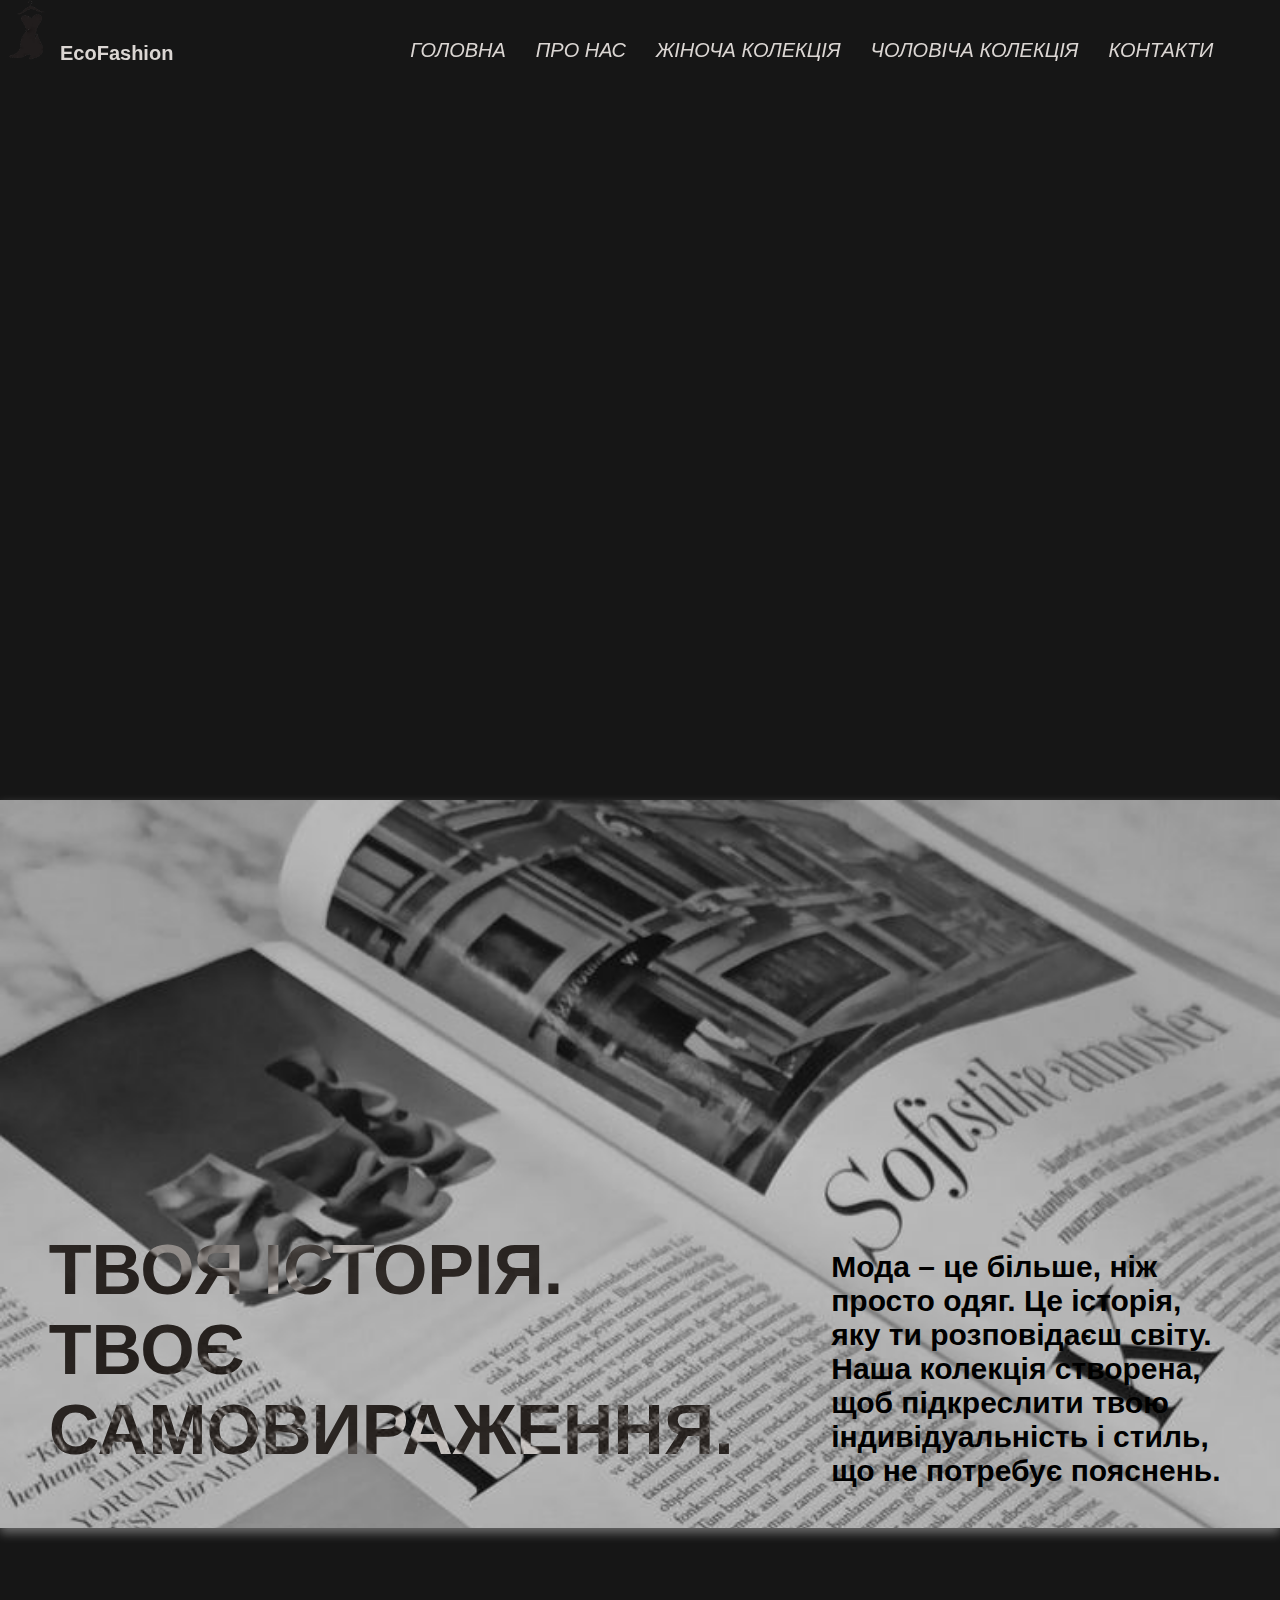
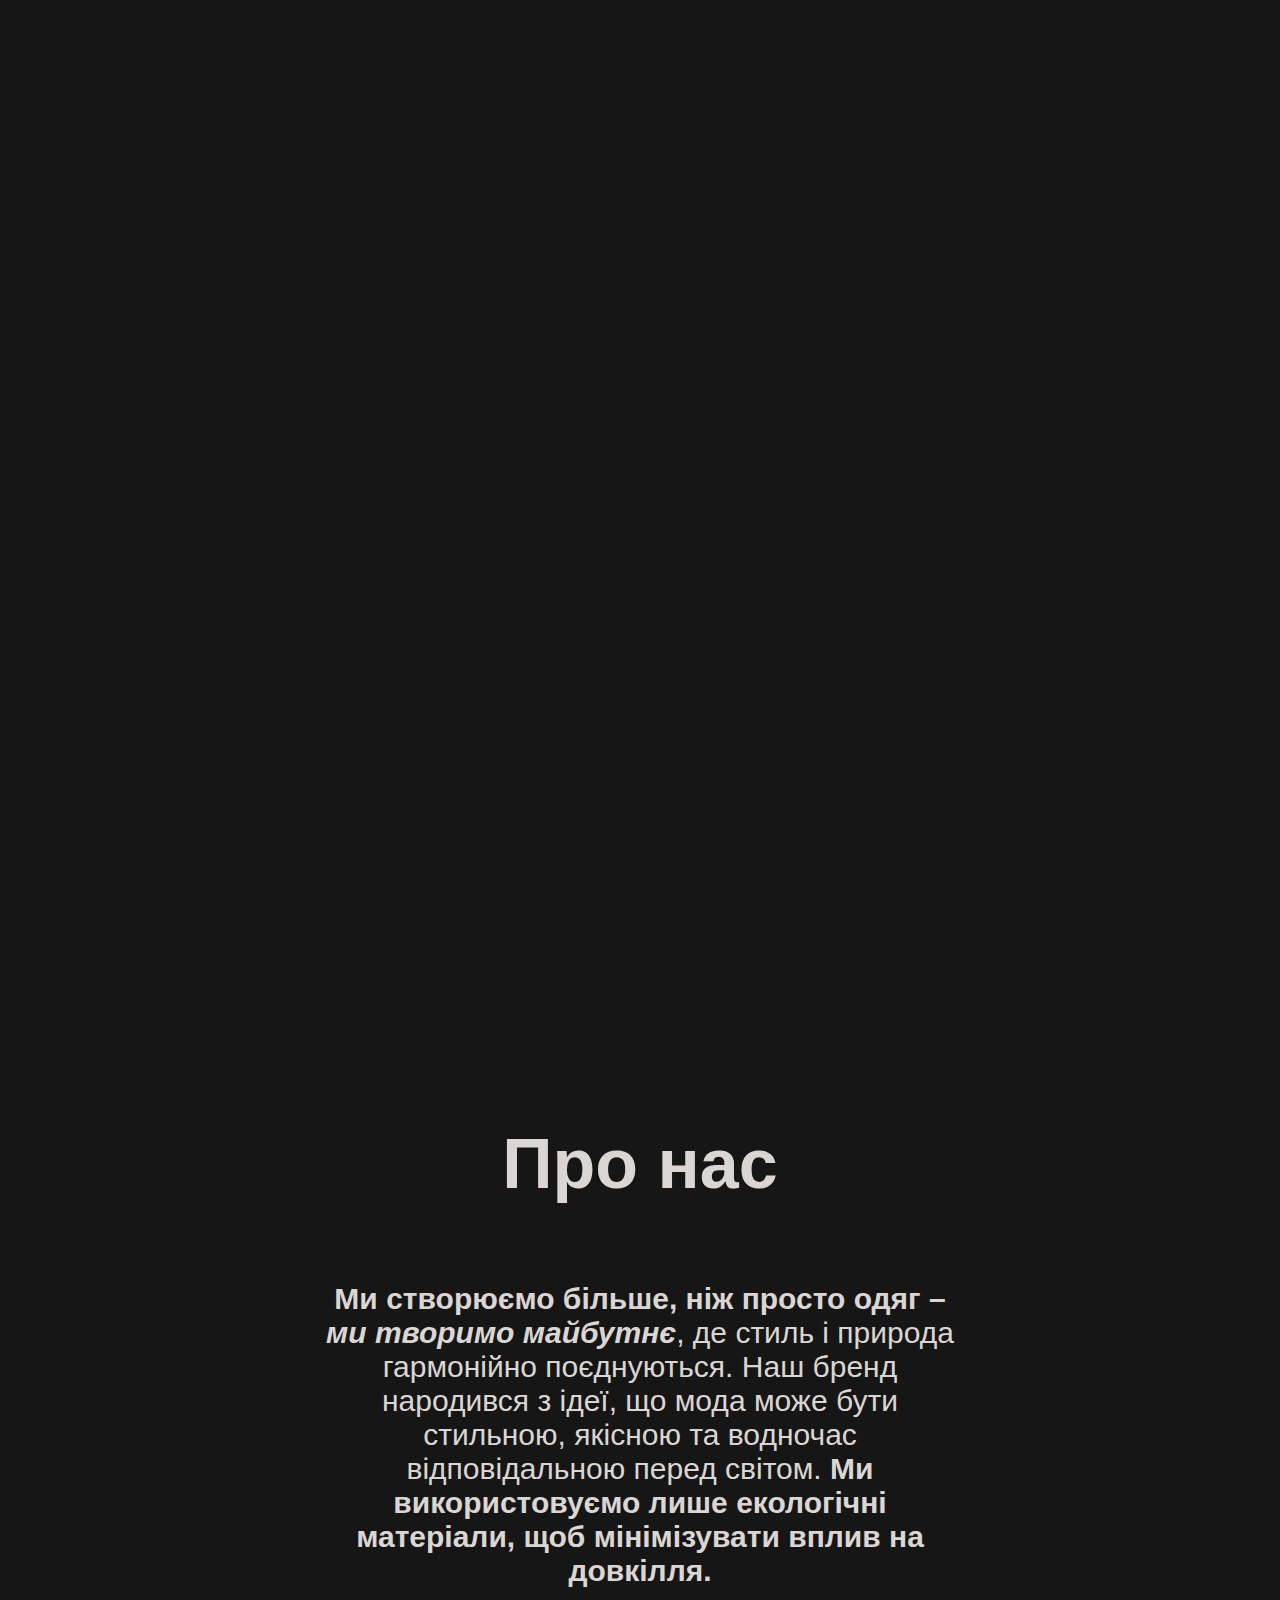
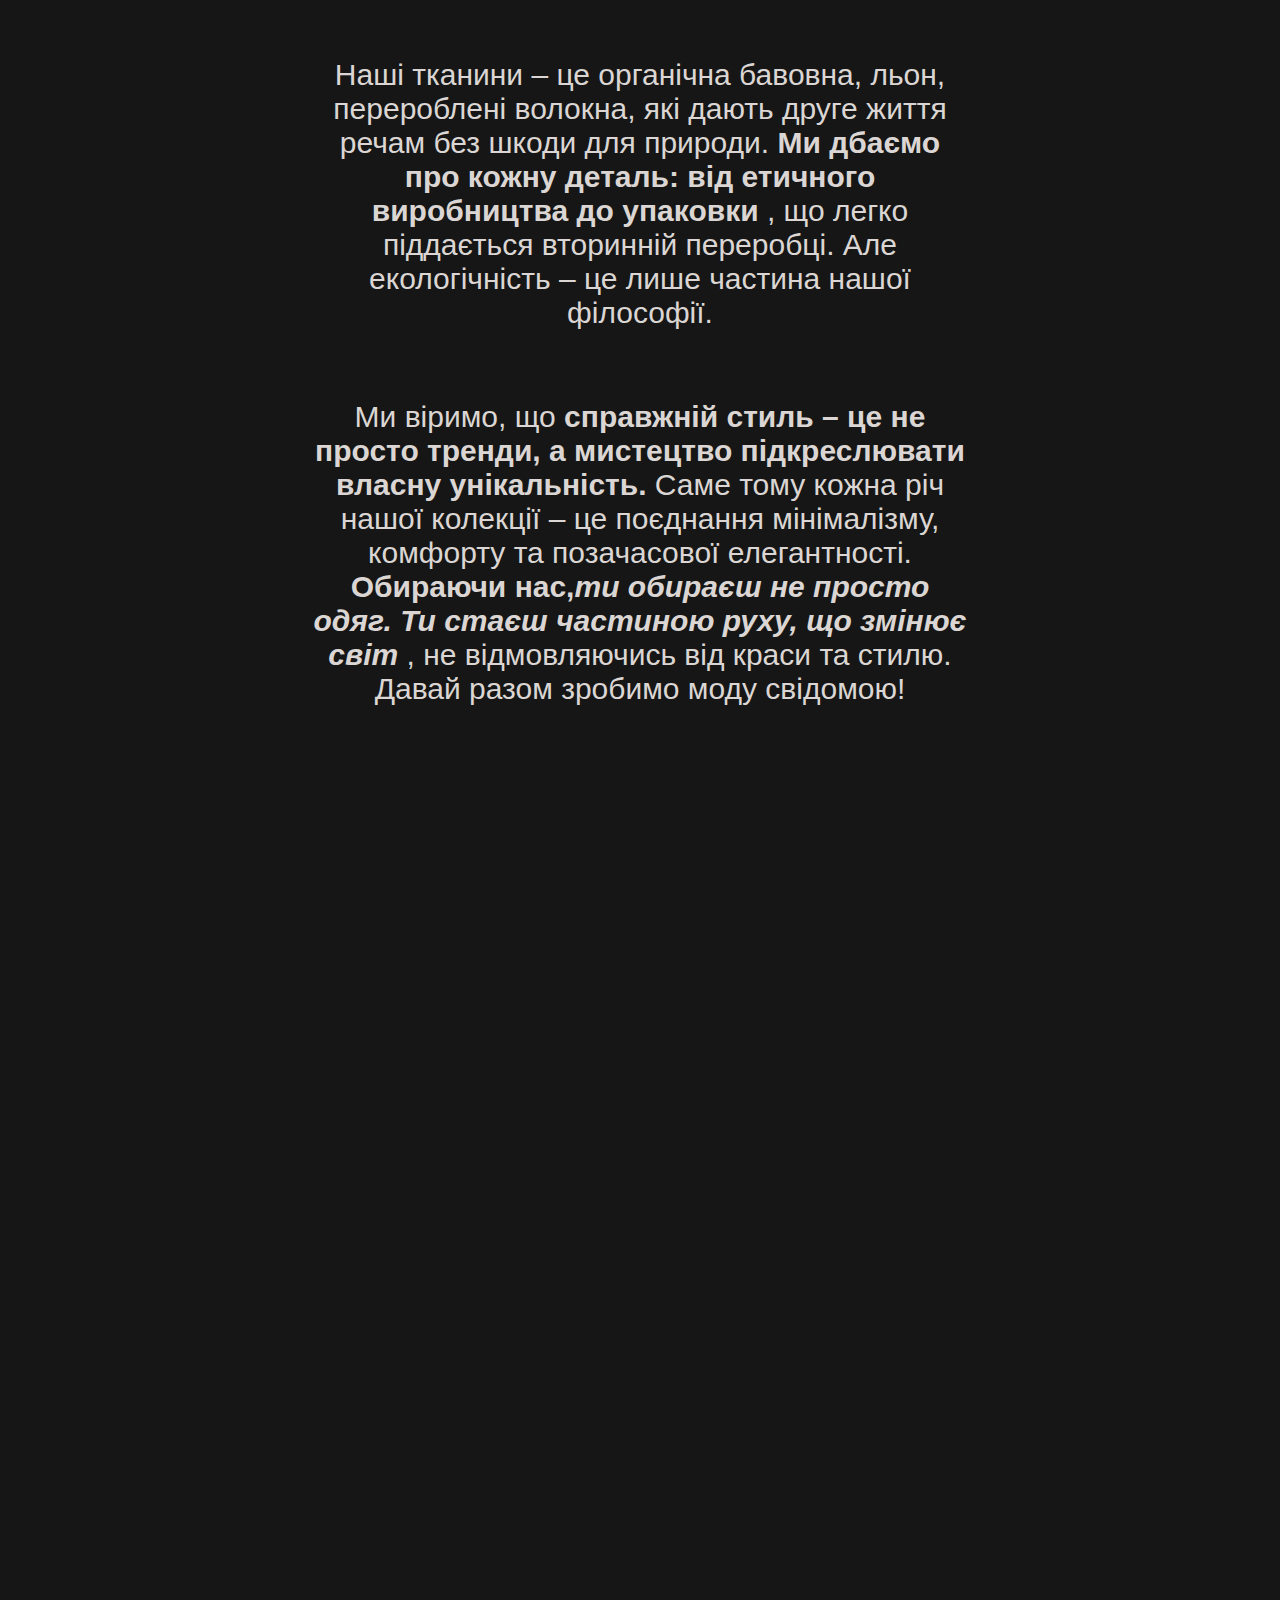
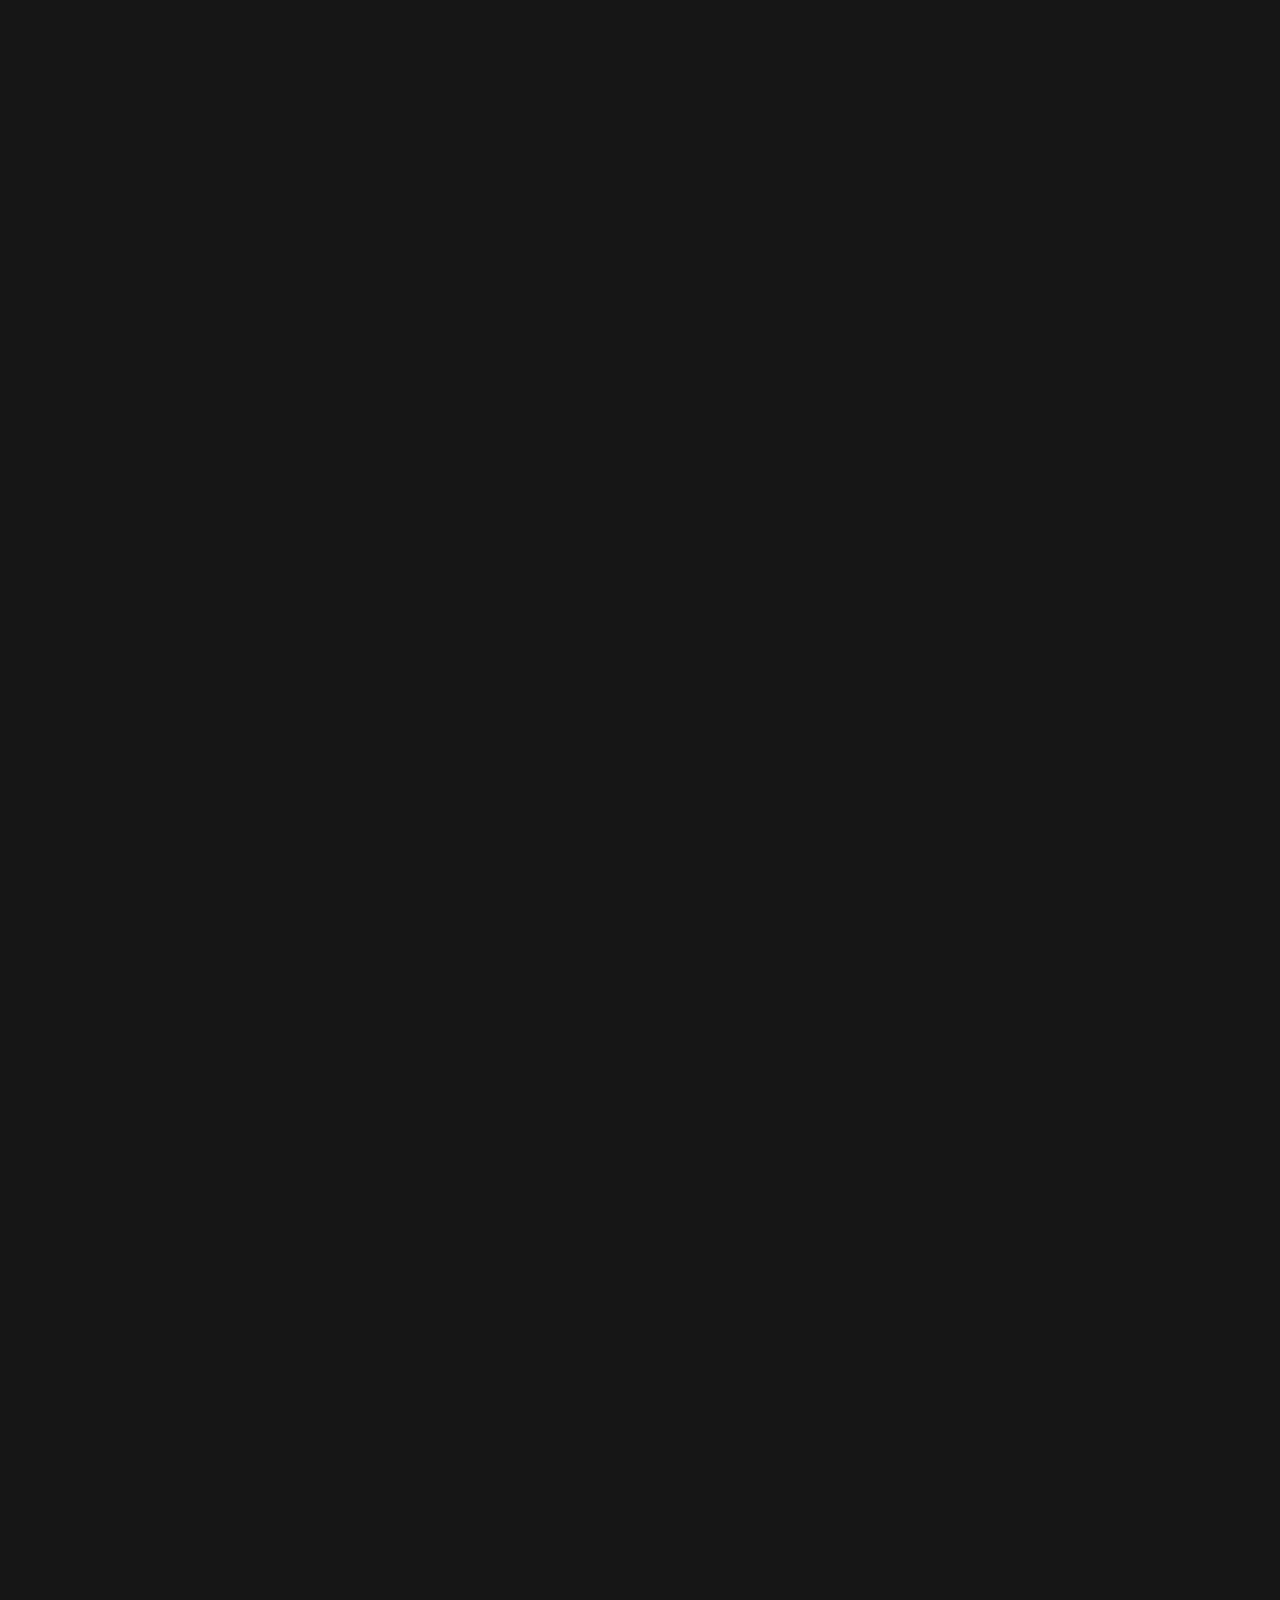
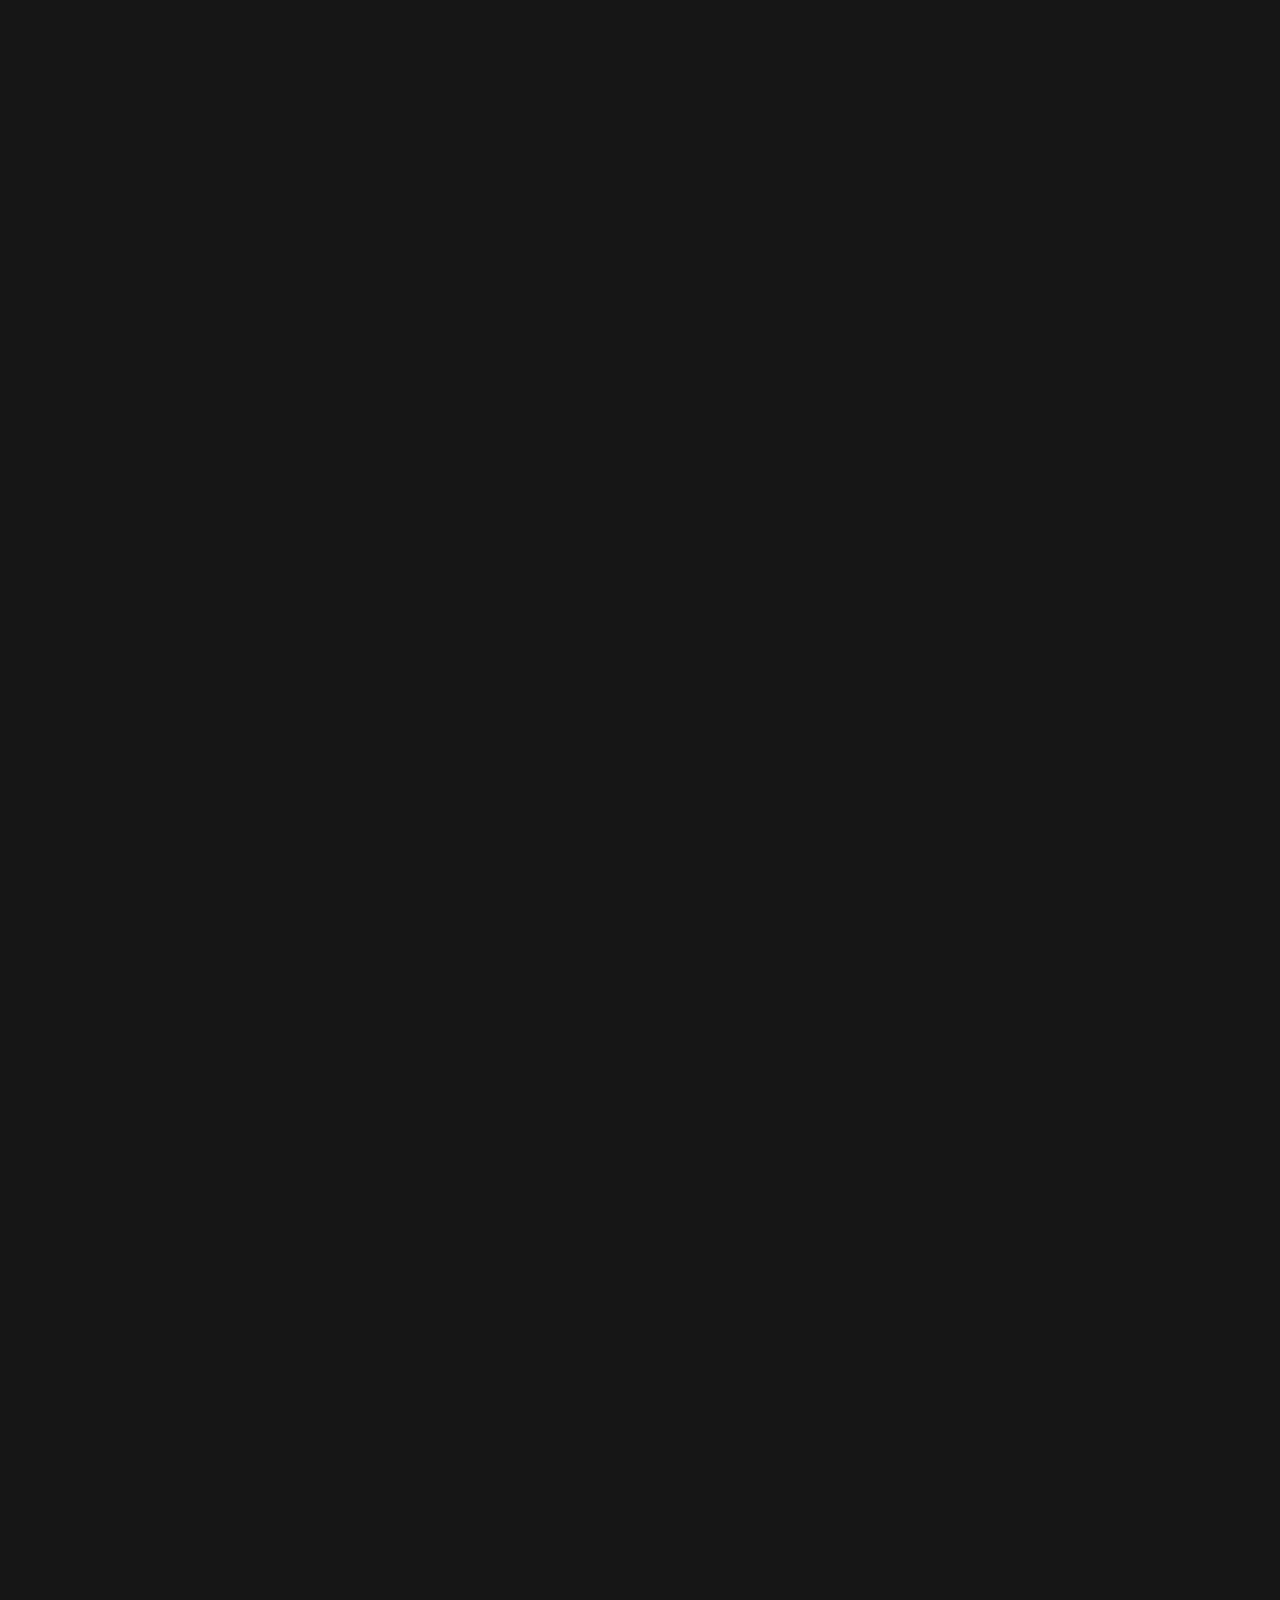
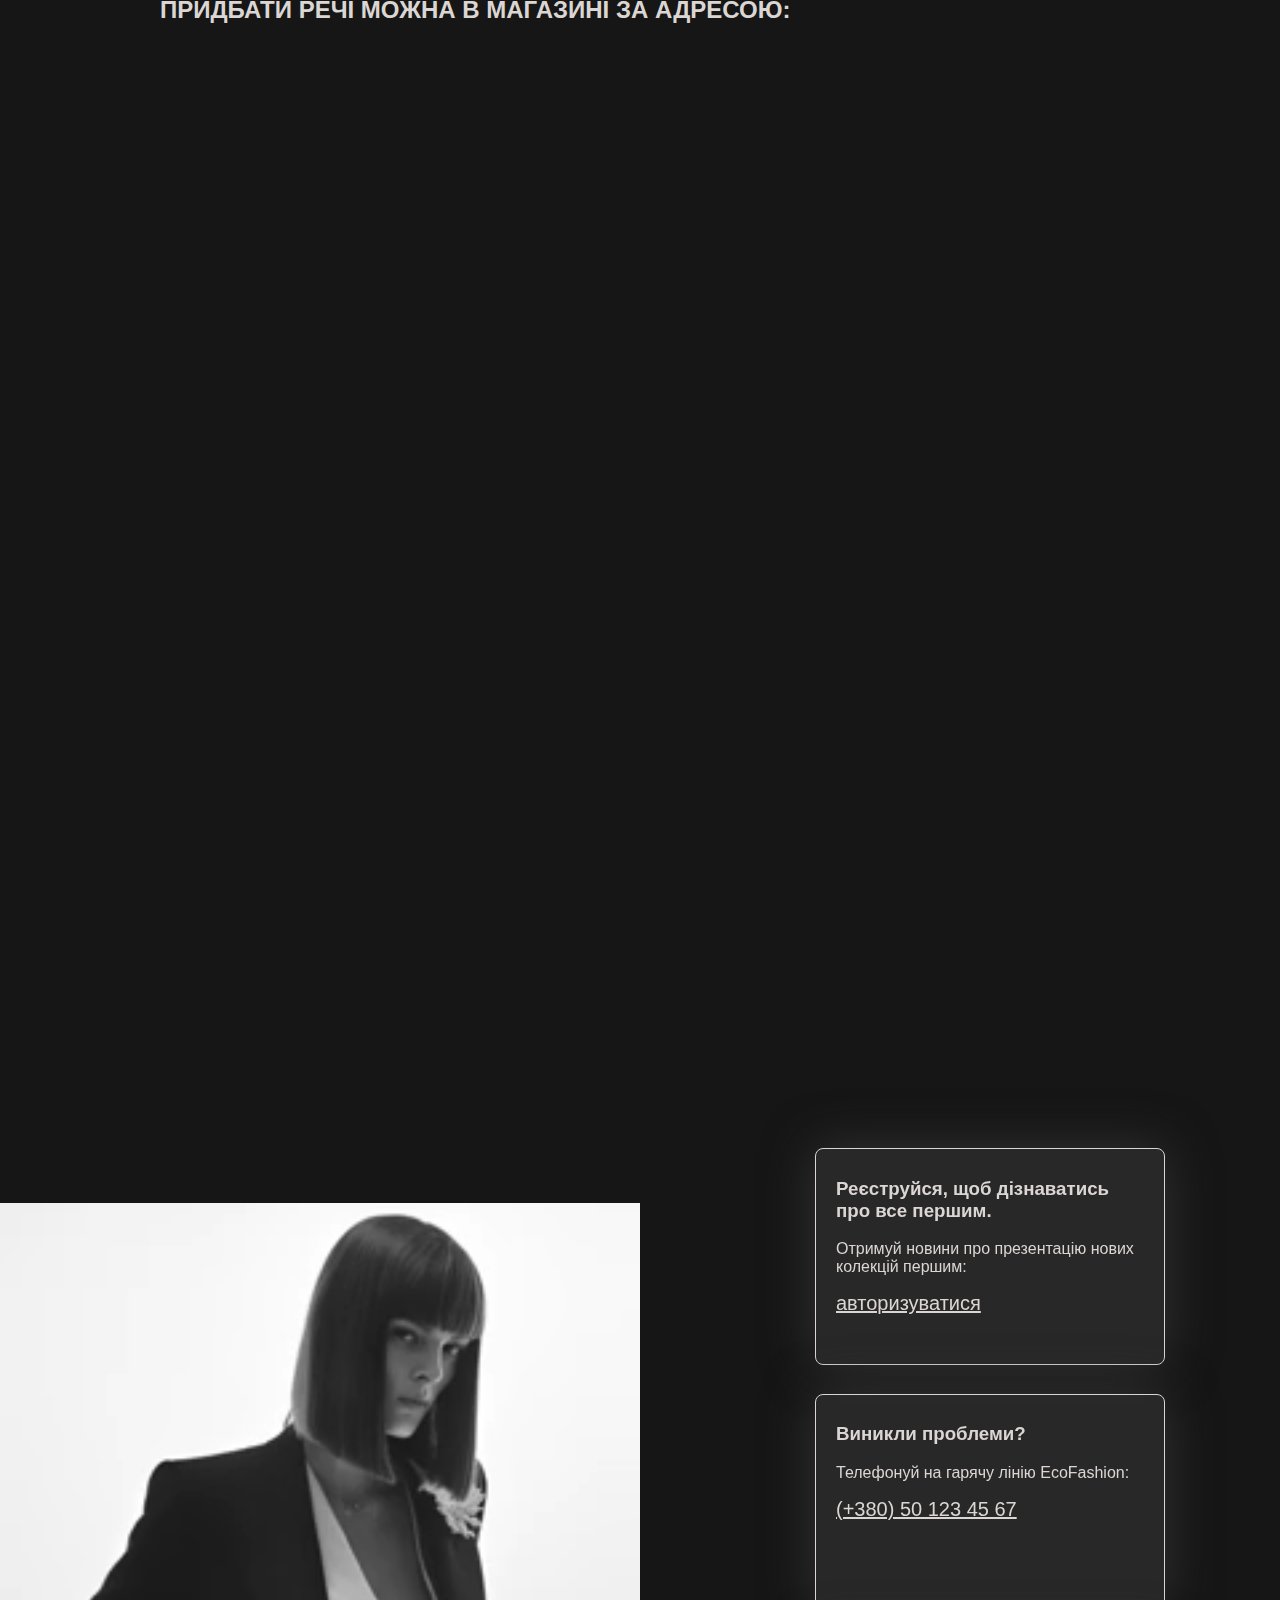
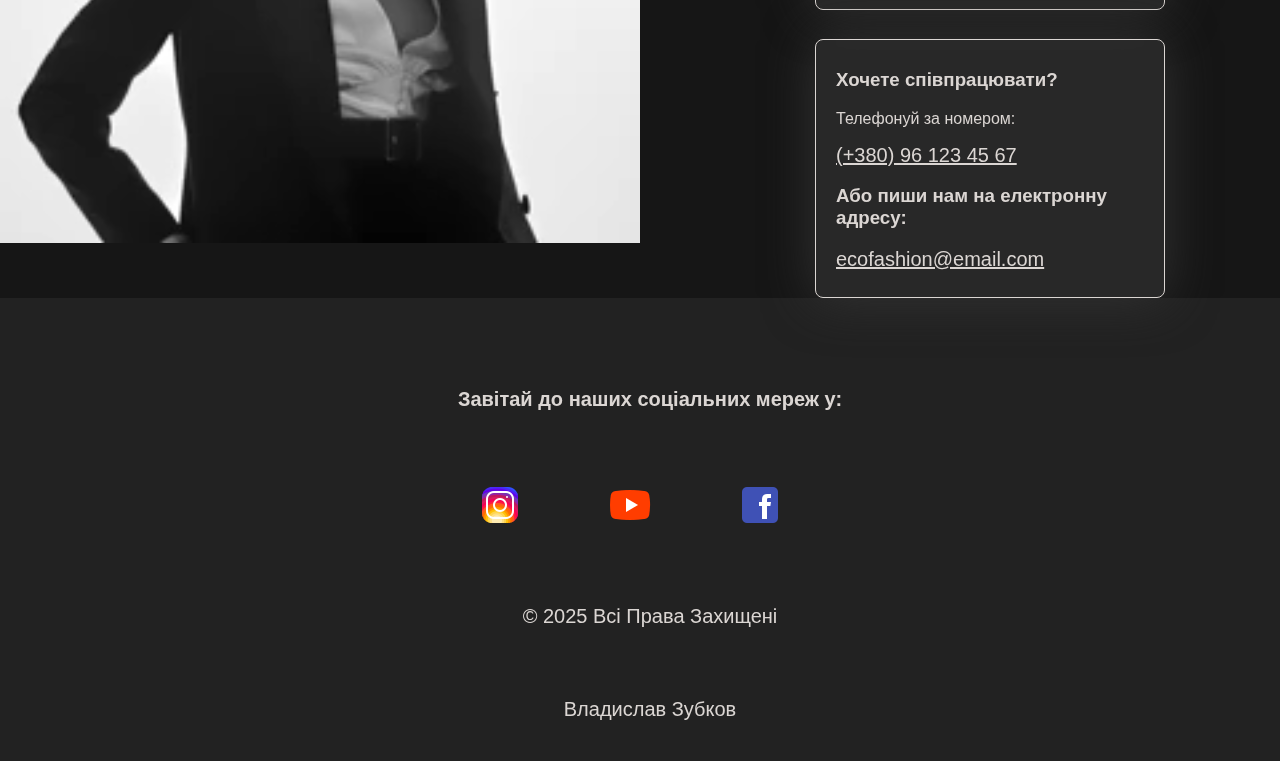
==== index.html @ 963fe067 "Add files via upload" ====
<!DOCTYPE html>
<html lang="en">

<head>
    <meta charset="UTF-8" />
    <meta name="viewport" content="width=device-width, initial-scale=1.0" />
    <link rel="icon" type="image/png" href="./images/icon.png" />
    <link rel="stylesheet" href="animationstyle.css" />
    <link rel="stylesheet" href="./style.css" />
    <link rel="stylesheet" href="adaptiv.css">
    <title>EcoFashion</title>
</head>

<body>
    <div class="progres-bar"></div>
    <nav>
        <a href="./index.html" class="logo"><img src="./images/icon.png" alt="" /><strong>EcoFashion</strong></a>
        <div id="menu">
            <input type="checkbox" id="menu_togle">
            <label for="menu_togle" class="menu_btn"><span></span></label>
            <ul class="menu">
                <li>
                    <a href="./index.html"><em>ГОЛОВНА</em></a>
                </li>
                <li>
                    <a href="#about-us"><em>ПРО НАС</em></a>
                </li>
                <li>
                    <a href="#sell-woman"><em>ЖІНОЧА КОЛЕКЦІЯ</em></a>
                </li>
                <li>
                    <a href="#sell-men"><em>ЧОЛОВІЧА КОЛЕКЦІЯ</em></a>
                </li>
                <li>
                    <a href="#contactss"><em>КОНТАКТИ</em></a>
                </li>
            </ul>
        </div>
    </nav>
    <div class="box-1" style="height: 800px">
        <div class="home-page">
            <h1 class="hed-h1-1">ВІДЧУЙ</h1>
            <h1 class="hed-h1-2">СЕБЕ</h1>
            <h1 class="hed-h1-3">ОСОБЛИВИМ</h1>
        </div>
        <div class="block-p">
            <p>
                Відкрий для себе колекцію трендових речей, що підкреслять твою
                унікальність
            </p>
        </div>
        <div class="button">
            <a href="#sell">ОБРАТИ <br />
                СТИЛЬ</a>
        </div>
    </div>
    <div class="block-img">
        <img src="./images/ffdpgdd.png" alt="" />
    </div>

    <div class="box-2">
        <h2>
            ТВОЯ ІСТОРІЯ. <br />
            ТВОЄ<br />
            САМОВИРАЖЕННЯ.
        </h2>
        <h4>
            Мода – це більше, ніж просто одяг. Це історія, яку ти розповідаєш світу.
            Наша колекція створена, щоб підкреслити твою індивідуальність і стиль,
            що не потребує пояснень.
        </h4>
    </div>
    <div class="box-3">
        <h2 class="h2-anim1-3">STYLE</h2>
        <h2 class="h2-anim2-3">WITH A</h2>
        <h2 class="h2-anim3-3">CONSCIENCE</h2>
        <div class="block-icons">
            <img src="./images/icons8-clothes-50.png" alt="" class="img-p-anim-3">
            <img src="./images/icons8-handshake-30.png" alt="" width="50px" class="img-p-anim-3">
            <img src="./images/icons8-ecology-50.png" alt="" class="img-p-anim-3">
        </div>
        <div class="block-box-3-p">
            <p class="img-p-anim-3">SIZE-INCLUSIVE FASHION</p>
            <p class="img-p-anim-3">ETHICALLY MADE</p>
            <p class="img-p-anim-3">SUSTAINABLE MATERIALS</p>
        </div>
    </div>
    <div class="box-5">
        <h2 id="about-us">Про нас</h2>
        <div class="wrap-box">
            <p><strong>Ми створюємо більше, ніж просто одяг – <em>ми творимо майбутнє</em></strong>, де стиль і природа
                гармонійно поєднуються. Наш
                бренд народився з ідеї, що мода може бути стильною, якісною та водночас відповідальною перед світом.
                <strong>Ми
                    використовуємо лише екологічні матеріали, щоб мінімізувати вплив на довкілля.</strong>
            </p>
            <p>Наші тканини – це органічна бавовна, льон, перероблені волокна, які дають друге життя речам без шкоди для
                природи. <strong>Ми дбаємо про кожну деталь: від етичного виробництва до упаковки</strong> , що легко
                піддається вторинній
                переробці.
                Але екологічність – це
                лише частина нашої філософії. </p>
            <p>Ми віримо, що <strong>справжній стиль – це не просто тренди, а мистецтво підкреслювати власну
                    унікальність.</strong>
                Саме тому кожна річ нашої колекції – це поєднання мінімалізму, комфорту та позачасової елегантності.
                <strong>Обираючи нас,<em>ти обираєш не просто одяг. Ти стаєш частиною руху, що змінює світ</em>
                </strong> ,
                не відмовляючись від краси
                та стилю. Давай разом зробимо моду свідомою!
            </p>
        </div>
    </div>
    <div class="box-6" id="sell">
        <h2 class="box-6-h2" id="sell-woman">НОВИНКИ ЖІНОЧОЇ КОЛЕКЦІЇ:</h2>
        <div class="contents">
            <div class="box-content">
                <div class="img-contents1">
                    <img src="./images/new-dress-4.png" alt="">
                </div>
                <div class="text">
                    <h5>Елегансія</h5>
                    <p>40$</p>
                </div>
                <hr>
            </div>
            <div class="box-content">
                <div class="img-contents2">
                    <img src="./images/new-dress-6.png" alt="">
                </div>
                <div class="text">
                    <h5> Королівна</h5>
                    <p>35$</p>
                </div>
                <hr>
            </div>
            <div class="box-content">
                <div class="img-contents3">
                    <a href="#image3"><img src="./images/new-dress-1.png" alt=""></a>
                </div>
                <div class="text">
                    <h5>Місячна Симфонія </h5>
                    <p>30$</p>
                </div>

                <hr>
            </div>
            <div class="box-content">
                <div class="img-contents4">
                    <img src="./images/new-dress-8.png" alt="">
                </div>
                <div class="text">
                    <h5>Червоне Вино </h5>
                    <p>50$</p>
                </div>
                <hr>
            </div>
            <div class="box-content">
                <div class="img-contents5">
                    <img src="./images/new-dress-2.png" alt="">
                </div>
                <div class="text">
                    <h5> Весняний Бриз </h5>
                    <p>25$</p>
                </div>
                <hr>
            </div>
            <div class="box-content">
                <div class="img-contents6">
                    <img src="./images/new-dress-3.jpg" alt="">
                </div>
                <div class="text">
                    <h5>Шовкова Мрія </h5>
                    <p>30$</p>
                </div>
                <hr>
            </div>
            <div class="box-content">
                <div class="img-contents1">
                    <img src="./images/new-dress-7.png" alt="">
                </div>
                <div class="text">
                    <h5>Темна Орхідея</h5>
                    <p>40$</p>
                </div>
                <hr>
            </div>
            <div class="box-content">
                <div class="img-contents2">
                    <img src="./images/new-dress-9.png" alt="">
                </div>
                <div class="text">
                    <h5> Опівнічна Тінь</h5>
                    <p>35$</p>
                </div>
                <hr>
            </div>
            <div class="box-content">
                <div class="img-contents3">
                    <a href="#image3"><img src="./images/new-dress-5.png" alt=""></a>
                </div>
                <div class="text">
                    <h5>Чорний Діамант</h5>
                    <p>30$</p>
                </div>
                <hr>
            </div>
        </div>

        <h2 class="box-6-h2" id="sell-men">НОВИНКИ ЧОЛОВІЧОЇ КОЛЕКЦІЇ:</h2>
        <div class="contents">
            <div class="box-content">
                <div class="img-contents1">
                    <img src="./images/men-1.png" alt="">
                </div>
                <div class="text">
                    <h5>Графітова Елегантність</h5>
                    <p>40$</p>
                </div>
                <hr>
            </div>
            <div class="box-content">
                <div class="img-contents2">
                    <img src="./images/men-3.png" alt="">
                </div>
                <div class="text">
                    <h5> Міський Легенд</h5>
                    <p>45$</p>
                </div>
                <hr>
            </div>
            <div class="box-content">
                <div class="img-contents3">
                    <a href="#image3"><img src="./images/men-2.png" alt=""></a>
                </div>
                <div class="text">
                    <h5>Темний Принц </h5>
                    <p>50$</p>
                </div>

                <hr>
            </div>
            <div class="box-content">
                <div class="img-contents4">
                    <img src="./images/men-9.png" alt="">
                </div>
                <div class="text">
                    <h5>Арктичний Шарм </h5>
                    <p>55$</p>
                </div>
                <hr>
            </div>
            <div class="box-content">
                <div class="img-contents5">
                    <img src="./images/men-4.png" alt="">
                </div>
                <div class="text">
                    <h5> Нічний Аристократ </h5>
                    <p>60$</p>
                </div>
                <hr>
            </div>
            <div class="box-content">
                <div class="img-contents6">
                    <img src="./images/men-5.png" alt="">
                </div>
                <div class="text">
                    <h5>Королівський Вибір </h5>
                    <p>45$</p>
                </div>
                <hr>
            </div>
            <div class="box-content">
                <div class="img-contents1">
                    <img src="./images/men-7.png" alt="">
                </div>
                <div class="text">
                    <h5>Штормовий Вітер</h5>
                    <p>40$</p>
                </div>
                <hr>
            </div>
            <div class="box-content">
                <div class="img-contents2">
                    <img src="./images/men-8.png" alt="">
                </div>
                <div class="text">
                    <h5> Тінь Самурая</h5>
                    <p>35$</p>
                </div>
                <hr>
            </div>
            <div class="box-content">
                <div class="img-contents3">
                    <a href="#image3"><img src="./images/men-6.png" alt=""></a>
                </div>
                <div class="text">
                    <h5>Перлина Стилю</h5>
                    <p>66$</p>
                </div>
                <hr>
            </div>
        </div>
    </div>
    <div class="box-7">
        <h2>ПРИДБАТИ РЕЧІ МОЖНА В МАГАЗИНІ ЗА АДРЕСОЮ:</h2>
        <iframe
            src="https://www.google.com/maps/embed?pb=!1m18!1m12!1m3!1d2565.0549316946567!2d36.231831376738064!3d49.991579571508225!2m3!1f0!2f0!3f0!3m2!1i1024!2i768!4f13.1!3m3!1m2!1s0x4127a0f1b04aa383%3A0x95193f4aa08177cb!2z0J3RltC60L7Qu9GM0YHRjNC60LjQuQ!5e0!3m2!1suk!2sde!4v1739884162853!5m2!1suk!2sde"
            width="960" height="650" style="border:0; border-radius: 16px;" allowfullscreen="" loading="lazy"
            referrerpolicy="no-referrer-when-downgrade"></iframe>
    </div>
    <div class="box-9">
        <video class="video" autoplay loop muted>
            <source src="./video/video.mp4" type="video/mp4">
        </video>
        <div class="box-contacts">
            <div class="contact">
                <h3>Реєструйся, щоб дізнаватись про все першим.
                </h3>
                <p>
                    Отримуй новини про презентацію нових колекцій першим:
                </p>
                <p>
                    <a href="./form.html">авторизуватися</a>
                </p>
            </div>
            <div class="contact">
                <h3>Виникли проблеми?</h3>
                <p>
                    Телефонуй на гарячу лінію EcoFashion:
                </p>
                <p><a href="tel:+380509056609">(+380) 50 123 45 67</a></p>

            </div>
            <div class="contact">
                <h3>Хочете співпрацювати? </h3>
                <p>Телефонуй за номером:</p>
                <p><a href="tel:+380962420366">(+380) 96 123 45 67</a></p>
                <h3>Або пиши нам на електронну адресу:</h3>
                <p><a href="mailto:ecofashion@email.com">ecofashion@email.com</a></p>
            </div>
        </div>
    </div>

    <div class="footer">
        <p>
            <strong>Завітай до наших соціальних мереж у:</strong>

        </p> <br>

        <table>
            <tr>
                <th><img src="./images/instagram.png" alt=""></th>
                <th><img src="./images/youtube.png" alt="" alt=""></th>
                <th><img src="./images/facebook.png" alt="" alt=""></th>
            </tr>
            <!-- <tr>
                <td><a href="https://www.instagram.com/">instagram</a></td>
                <td><a href="https://www.youtube.com/">youtube</a></td>
                <td><a href="https://www.facebook.com/">facebook</a></td>
            </tr> -->
        </table>

        <p>&copy; 2025 Всі Права Захищені </p>
        <p>Владислав Зубков</p>
    </div>
</body>

</html>
---- animationstyle.css ----
@keyframes fill-progress{
    to{
        width: 100%;
    }
}

@keyframes nav-animation{
    0%{
        opacity: 0;
        
    }
    100%{
        opacity: 1;
        height: 120px;
        background: #d9d9d9;
        box-shadow: 0 5px 20px #201c1c;
    }
}

@keyframes pageh1 {
    from {
        opacity: 0;
        transform: translate(-50px);
    }

    to {
        opacity: 1;
        transform: translate(0);
    }

}
@keyframes block-p{
    from {
        opacity: 0;
        transform: translateX(-200px);
    }
    to {
        opacity: 1;
        transform: translate(0);
    }
}

@keyframes block-img{
    from {
        opacity: 0;
        transform: translateX(-200px);
    }
    to {
        opacity: 1;
        transform: translate(0);
        transform: rotate(20deg);
    }
}
@keyframes block-butt{
    from {
        opacity: 0;
        transform: translateY(90px);
    }
    to {
        opacity: 1;
        transform: translate(0);
    }
}
@keyframes forbox3{
    from {
        opacity: 0;
        transform: translateY(20px);
      }
      to {
        opacity: 1;
        transform: translateY(0);
      }
}
@keyframes fade-in {
    from{
        translate: -25vw;
        opacity: 0;
    }
}

@keyframes h2-anim-5{
    0%{
        opacity: 0;
        translate: -100px;
    }
    100%{
        opacity: 1;
        translate: 0;
    }
}
@keyframes h2-anim1-3{
    0%{
        opacity: 0;
        transform: translate(-50px);
    }
    100%{
        opacity: 1;
        transform: translate(0);
    }
}
@keyframes img-p-anim-3{
    0%{
        opacity: 0.6;
        transform: translateX(100px);
    }
    100%{
        opacity: 1;
        transform: translateY(0);
    }
}

@keyframes content-sell{
    0%{
        opacity: 0;
        transform: translateY(100px);
    }
    100%{
        opacity: 1;
        transform: translate(0);
    }
}
---- style.css ----
* {
    box-sizing: border-box;
}

body,
html {
    margin: 0;
    padding: 0;
}

html {
    scroll-behavior: smooth;
}

:root {
    --h2-size: 70px
}

body {
    background: #161616;
    font-family: Arial, Helvetica, sans-serif;
    color: #dbd6d3;
    overflow-x: hidden;
}

nav {
    width: 57%;
    position: fixed;
    width: 100vw;
    height: 25vh;
    margin-top: 0;
    animation-name: nav-animation;
    animation-fill-mode: forwards;
    animation-timeline: scroll();
    animation-range: 100px 300px;
    z-index: 10;
}

#menu {
    position: relative;
    top: -75px;
    left: -50px;
    display: flex;
    justify-content: space-around;
}

input {
    display: none;
}

nav a {
    color: #dbd6d3;
    mix-blend-mode: difference;
    text-decoration: none;
    font-size: 20px;
    transition: 0.5s;
}

nav a:hover {
    color: #ffffff4a;
    text-decoration: none;
}

nav ul {
    list-style-type: none;
}

nav li {
    display: inline-block;
    margin: 36px;
}

.logo img {
    width: 60px;
}

.progres-bar {
    position: fixed;
    top: 0;
    left: 0;
    width: 0;
    height: 5px;
    background: #000;
    z-index: 999;
    animation-name: fill-progress;
    animation-timing-function: linear;
    animation-timeline: scroll();
}

.home-page {
    display: flex;
    align-items: center;
    position: relative;
    top: 25em;
    width: 55%;
    left: -150px;
    flex-direction: column;
}

.home-page h1 {
    font-size: 120px;
    margin: 10px;
    letter-spacing: 10px;
    opacity: 0;

    color: #dbd6d3;
}

.hed-h1-1 {
    animation: pageh1 2s ease-out forwards;
    animation-duration: 2s;
    animation-delay: 1s;
}

.hed-h1-2 {
    position: relative;
    left: 90px;
    animation: pageh1 2s ease-out forwards;
    animation-duration: 2s;
    animation-delay: 2s;
}

.hed-h1-3 {
    position: relative;
    left: 450px;
    animation: pageh1 2s ease-out forwards;
    animation-duration: 2s;
    animation-delay: 3s;
}

.block-p {
    width: 200px;
    top: 750px;
    left: 60px;
    position: absolute;
    font-size: 20px;
    color: #dbd6d3;
    opacity: 0;
    animation: block-p 2s 4.5s ease-out forwards;

}

.block-img {
    position: absolute;
    z-index: -4;
    right: 100px;
    top: 40px;
    opacity: 0;
    animation: block-img 2s 1s ease-out forwards;
}

.block-img img {
    width: 400px;
}

.button {
    position: absolute;
    right: -700px;
    width: 100px;
    height: 100px;
    top: 750px;
    text-align: center;
    border: 1px solid #dbd6d3;
    border-radius: 50%;
    opacity: 0;
    animation: block-butt 2s 1s ease-out forwards;
}

.button a {
    color: #dbd6d3;
    position: relative;
    top: 30px;
}

.box-1 {
    position: relative;
    top: -135px;
    display: flex;
    justify-content: flex-end;
    width: 640px;
    /* height: 890px; */
}

.box-2 {
    background: url(./images/ffddpp121sa.jpg);
    background-repeat: no-repeat;
    background-size: cover;
    display: flex;
    justify-content: space-around;
    align-items: flex-end;
    box-shadow: 0 5px 10px #ffffff60;
    height: 728px;
}

.box-2 h2 {
    font-size: var(--h2-size);
    mix-blend-mode: difference;
}

.box-2 h4 {
    width: 400px;
    font-size: 30px;
    color: #000;
}

/* ************************** */
.box-3 {
    width: 100%;
    height: 768px;
    mix-blend-mode: difference;
}

.box-3 h2 {
    display: flex;
    justify-content: flex-end;
    font-size: var(--h2-size);
    text-align: right;
    margin: 70px 120px;
}

.h2-anim1-3,
.h2-anim2-3,
.h2-anim3-3 {
    opacity: 0;
    animation: h2-anim1-3;
    animation-timing-function: linear;
    animation-timeline: view();
    animation-fill-mode: forwards;
}

.h2-anim2-3 {
    animation-delay: 0.5s;
}

.h2-anim3-3 {
    animation-delay: 1s;
}

.img-p-anim-3 {
    opacity: 0;
    animation: img-p-anim-3;
    animation-timing-function: linear;
    animation-timeline: view();
    animation-fill-mode: forwards;
    animation-range: 1% 10%;
}

.block-icons {
    display: flex;
    justify-content: space-around;
}

.block-box-3-p {
    display: flex;
    justify-content: space-around;
    padding: 20px 0 0;
}

/* ******************************* */

.box-5 {
    text-align: center;
    font-size: 30px;
    padding: 100px 0;
}

.box-5 h2 {
    padding-top: 200px;
    font-size: var(--h2-size);
}

.wrap-box {
    margin: 0 auto;
    width: 700px;
}

.wrap-box p {
    padding: 20px;
}

.decoration-2 {
    position: absolute;
    left: 0;
    bottom: 0;
    width: 400px;
    z-index: -10;
}

.decoration-3 {
    position: absolute;
    transform: rotate(25deg);
    right: -20px;
    width: 350px;
    z-index: -10;
}

/* ******************************* */

.text {
    display: flex;
    justify-content: space-between;
    position: relative;
    top: -30px;
    padding: 10px;
    margin: 0;
}

.box-content hr {
    position: relative;
    top: -60px;
    width: 290px;
}

.box-6 h2 {
    font-size: var(--h2-size);
    padding: 130px 0 20px 180px;
    margin: 0;
    animation-name: h2-anim-5;
    animation-timing-function: linear;
    animation-timeline: view();
    animation-range: 10% 50%;
    animation-fill-mode: forwards;
    opacity: 0;
}

.contents {
    display: flex;
    justify-content: space-around;
    width: 80vw;
    flex-wrap: wrap;
    position: relative;
    left: 50%;
    transform: translate(-50%);
}

.box-content {
    width: 330px;
    height: 430px;
    border: 1px solid #dbd6d3;
    border-radius: 16px;
    box-shadow: 0 5px 10px #dbd6d32a;
    margin: 50px 0;
    transition: 0.3s;
    animation-name: content-sell;
    animation-timing-function: linear;
    animation-timeline: view();
    animation-range: 10% 50%;
    animation-fill-mode: forwards;
    opacity: 0;
}

[class^="img-contents"] img {
    background-size: contain;
    width: 342px;
    height: 372px;
    padding: 20px;
    border-radius: 26px;
    transition: 0.3s;
}

[class^="img-contents"] {
    text-align: center;
    transform: translate(-6px);
}

/* *************************************** */

.box-7 {
    position: relative;
    display: block;
    text-align: center;
    width: 960px;
    margin: 0 auto;
}

.box-7 h2 {
    text-align: left;
    padding-top: 200px;
    padding-bottom: 50px;
}

/* ********** */
.box-9 {
    margin-top: 400px;
    display: flex;
}

.box-9 h2 {
    display: block;
}

.video {
    width: 50%;
}

.box-contacts {
    height: 750px;
    display: flex;
    align-items: center;
    flex-direction: column;
    gap: 29px;
}

.contact {
    width: 350px;
    height: 350px;
    padding: 10px 20px;
    position: relative;
    left: 50%;
    background: rgba(255, 255, 255, 0.077);
    backdrop-filter: blur(10px);
    border-radius: 8px;
    border: 1px solid #dbd6d3;
    box-shadow: 0 0 50px rgb(51, 51, 51);
}

.contact a {
    font-size: 20px;
    color: #dbd6d3;
    transition: 0.3s;
}

.contact a:hover {
    color: #dbd6d334;
}

.footer {
    background: #222;
    margin: 0 auto;
    padding: 20px;
}

.footer p {
    color: #dbd6d3;
    font-size: 20px;
    padding: 50px 0 0 20px;
    display: flex;
    justify-content: space-around;
}

.footer img {
    padding: 20px 20px 0 0;
}

.footer table {
    margin: 0 auto;
}

.footer th,
td {
    padding: 10px 30px 0 30px;
}

.footer table a {
    margin: 0 auto;
    color: #666;
    text-decoration: none;
    transition: 0.3s;
}

.footer table a:hover {
    margin: 0 auto;
    color: #dbd6d3;
    text-decoration: none;
    transition: 0.3s;
}



@media screen and (max-width: 1340px) {
    .button {
        position: relative;
        right: -500px;
        width: 70px;
        height: 70px;
        font-size: 10px;
    }

    .button a {
        top: 25px;
    }

    .home-page {
        left: -300px;
    }

    .home-page h1 {
        font-size: 60px;
        /* position: relative;
        left: 200px; */
    }

    .hed-h1-1 {
        position: relative;
        left: 70px;
    }

    .hed-h1-2 {
        left: 90px;
    }

    .hed-h1-3 {
        left: 300px;
    }

    .menu {
        position: relative;
        right: -100px;
        top: 18px;
        display: flex;
        align-items: center;
    }

    .menu li {
        margin: 15px;
    }
}

@media screen and (max-width: 1150px) {
    .home-page h1 {
        font-size: 60px;
        position: relative;
        left: 200px;
    }

    .button {
        position: relative;
        right: -300px;
    }

    .menu a {
        font-size: 15px;
    }

    .contact {
        position: relative;
        left: 0;
        margin: 0 60px;
    }

    .box-2 h2,
    .box-3 h2,
    .box-5 h2,
    .box-6 h2,
    .box-7 h2,
    .box-9 h2 {
        font-size: 55px;
    }
}

@media screen and (max-width: 960px) {
    .button {
        position: relative;
        right: -150px;
    }

    .box-2 h4 {
        font-size: 20px;
        margin: 20px;
        width: 200px;
    }

    .box-2 h2 {
        font-size: 50px;
    }

    .block-img img {
        width: 300px;
    }

    iframe {
        width: 500px;
        height: 300px;
    }

    .box-7 {
        width: auto;
    }

    .box-2 h2,
    .box-3 h2,
    .box-5 h2,
    .box-6 h2,
    .box-7 h2,
    .box-9 h2 {
        font-size: 45px;
    }
}

@media screen and (max-width: 820px) {
    .button {
        right: 0;
        top: 600px;
    }

    .home-page h1 {
        font-size: 50px;
    }

    .menu li {
        margin: 10px;
    }

    .menu a {
        font-size: 10px;
    }

    .menu {
        position: relative;
        top: 30px;
    }

    .block-img {
        right: 30px;
    }

    nav a {
        font-size: 10px;
    }

    .logo img {
        width: 55px;
        position: relative;
        top: 20px;
    }

    .box-2 h2,
    .box-3 h2,
    .box-5 h2,
    .box-6 h2,
    .box-7 h2,
    .box-9 h2 {
        font-size: 35px;
    }

    .content {
        display: flex;
        justify-content: space-around;
        width: 100vw;
        flex-wrap: wrap;
        margin: 0;
    }

    .block-img {
        right: 100px;
    }

    .block-img img {
        width: 200px;
    }

    .home-page {
        top: 20em;
    }

    .block-p {
        top: 660px;
    }

    .box-9 {
        display: contents;
    }

    .box-9 h2 {
        padding-top: 200px;
    }

    .box-contacts {
        height: 750px;
        display: flex;
        position: relative;
        flex-wrap: wrap;
        margin-top: 30px;
    }

    .contact {
        width: 250px;
        height: 270px;
        margin: 0;
    }

    .video {
        width: 100%;

    }
}

@media screen and (max-width: 700px) {
    .button {
        right: 200px;
        top: 700px;
    }

    .wrap-box {
        width: auto;
        font-size: 20px;
    }
}

@media screen and (max-width: 640px) {
    #menu ul {
        position: absolute;
        left: 350px;
    }

    #menu {
        left: 0;
    }

    ul.menu {
        visibility: hidden;
        position: absolute;
        top: 0;
        right: -9999px;
        width: 300px;
        margin: 0;
        padding: 80px 0;
        color: #000;
        box-shadow: 1px 0px 6px rgba(0, 0, 0, 0.2);
        padding: 40px;
    }

    ul.menu>li {
        float: none;
        margin-top: 10px;
    }

    #menu_toggle:checked~.menu {
        display: block;
        visibility: visible;
        top: 0;
        right: 20px;
        height: 400px;
    }

    .menu_btn {
        position: absolute;
        top: 60px;
        right: 20px;
        width: 32px;
        height: 32px;
        z-index: 2;
    }

    .menu_btn>span,
    .menu_btn>span::before,
    .menu_btn>span::after {
        display: block;
        position: absolute;
        width: 100%;
        height: 2px;
        background-color: grey;
    }

    .menu_btn>span::before {
        content: "";
        top: -10px;
    }

    .menu_btn>span::after {
        content: "";
        top: 10px;
    }

    #menu_toggle:checked~.menu_btn>span {
        transform: rotate(45deg);
    }

    #menu_toggle:checked~.menu_btn>span::before {
        top: 0;
        transform: rotate(0);
    }

    #menu_toggle:checked~.menu_btn>span::after {
        top: 0;
        transform: rotate(90deg);
    }

    .menu_btn>span,
    .menu_btn>span::before,
    .menu_btn>span::after {
        transition: all 0.25s;
    }

    .menu {
        transition: visibility 0.25s;
        background-color: rgba(0, 0, 0, 0.2);
        backdrop-filter: blur(10px);
        border-radius: 16px;
        border: 1px solid #fff;
    }

    #header p {
        font-size: 20px;
    }

    .menu a {
        color: #000;
    }

    .box-contacts {
        height: auto;
        margin-bottom: 50px;
    }

    .contact {
        width: 420px;
        height: 300px;
    }

    .box-2 h2 {
        position: relative;
        top: -400px;
    }

    .box-2 h4 {
        position: relative;
        /* top: -400px; */
        left: -250px;
        width: 300px;
    }

    .box-1 {
        width: auto;
    }

    .button {
        right: 20px;
    }

    .home-page h1 {
        mix-blend-mode: difference;
    }

    .box-2 h2,
    .box-3 h2,
    .box-5 h2,
    .box-6 h2,
    .box-7 h2,
    .box-9 h2 {
        font-size: 30px;
    }

    .video {
        margin-top: 200px;
    }

    .block-icons img {
        width: 40px;
    }

    .block-box-3-p p {
        font-size: 10px;
        margin: 20px;
    }

    .box-3 {
        margin-top: 200px;
    }

    .home-page h1 {
        left: 259px;
    }

    .box-6 h2 {
        width: 600px;
        left: -150px;
        position: relative;
        font-size: 25px;
    }

    iframe {
        width: 300px;
        height: 300px;
    }

    .contact {
        width: 320px;
    }

    .box-3 h2 {
        font-size: 20px;
        right: -100px;
        position: relative;
    }
}

@media screen and (max-width: 450px) {
    [class^="img-contents"] img {
        width: 242px;
        height: 272px;
    }
    .box-content {
        width: 228px;
        height: 330px;
    }
    .box-content hr {
        width: 200px;
    }
    .box-6 h2 {
        width: auto;
        left: -8px;
        position: relative;
        font-size: 20px;
        padding: 96px 0 0 20px;
    }
    .footer img {
        padding: 0;
    }
}
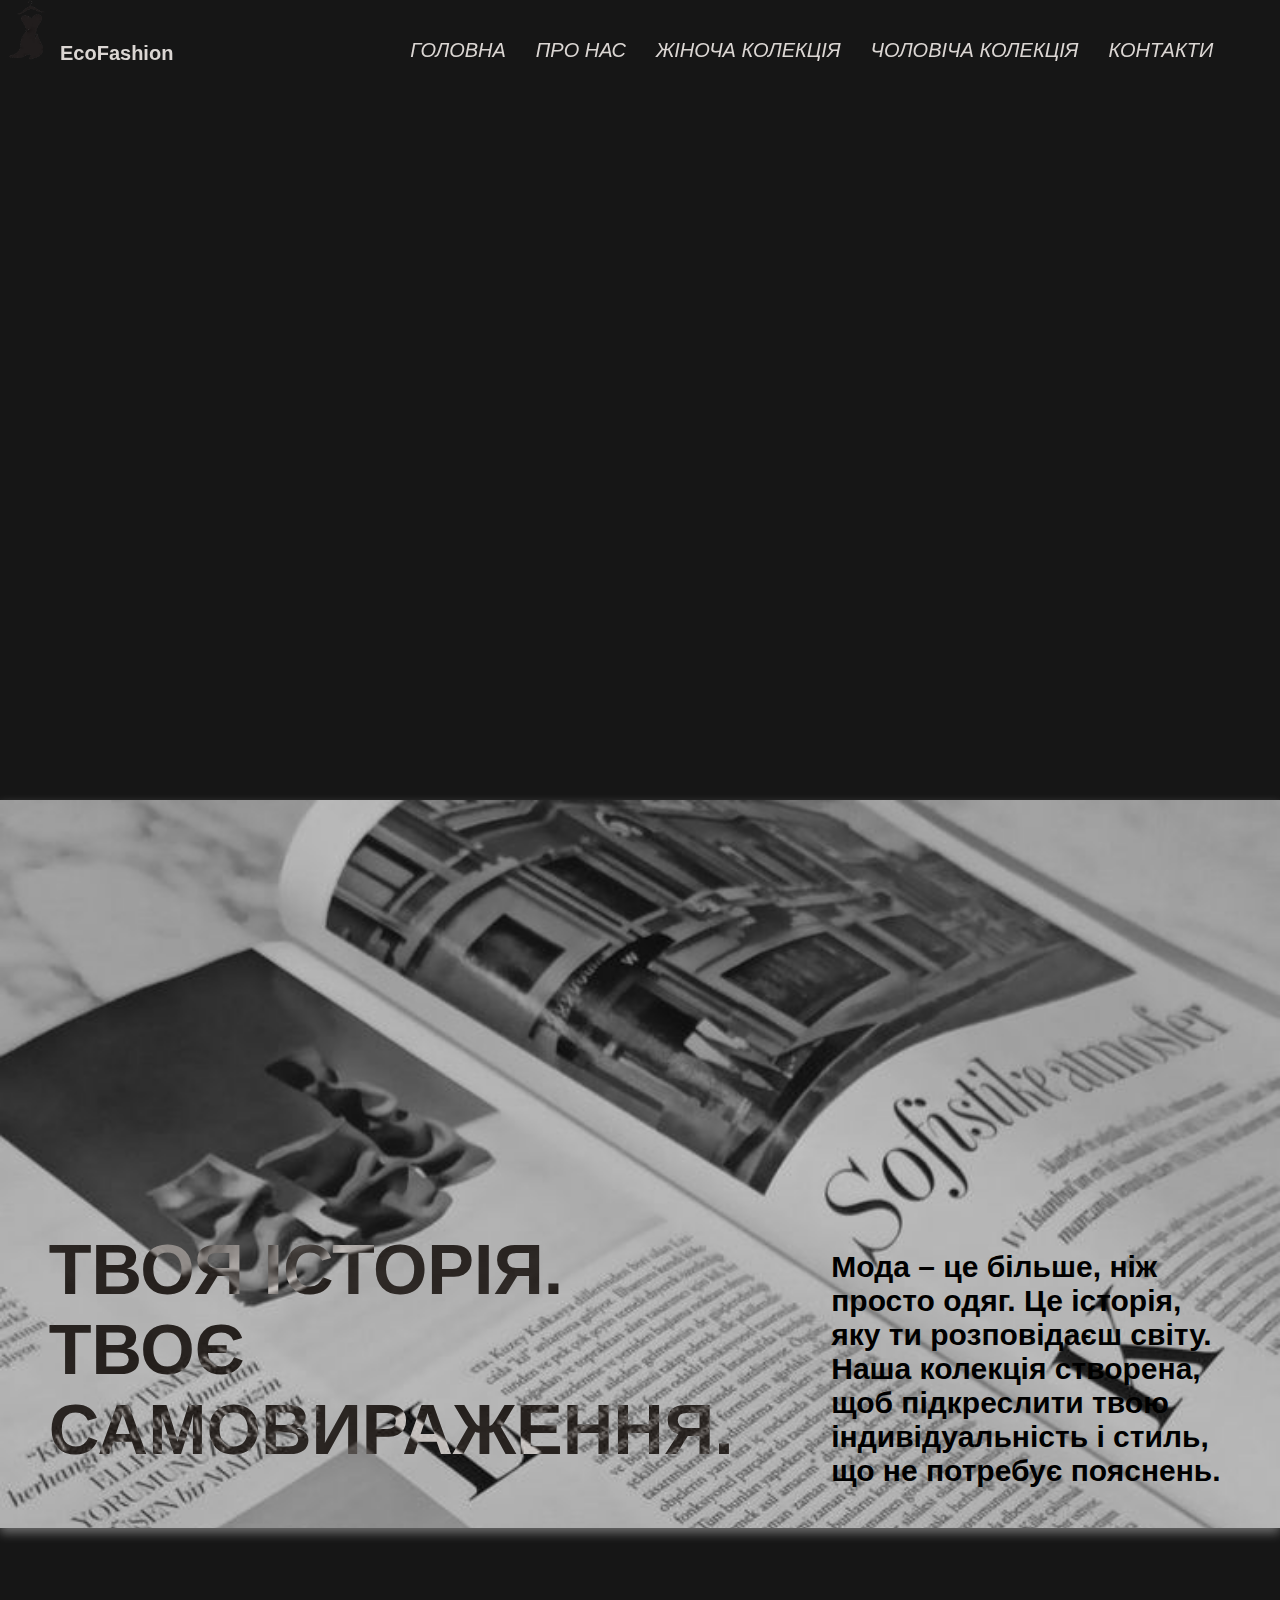
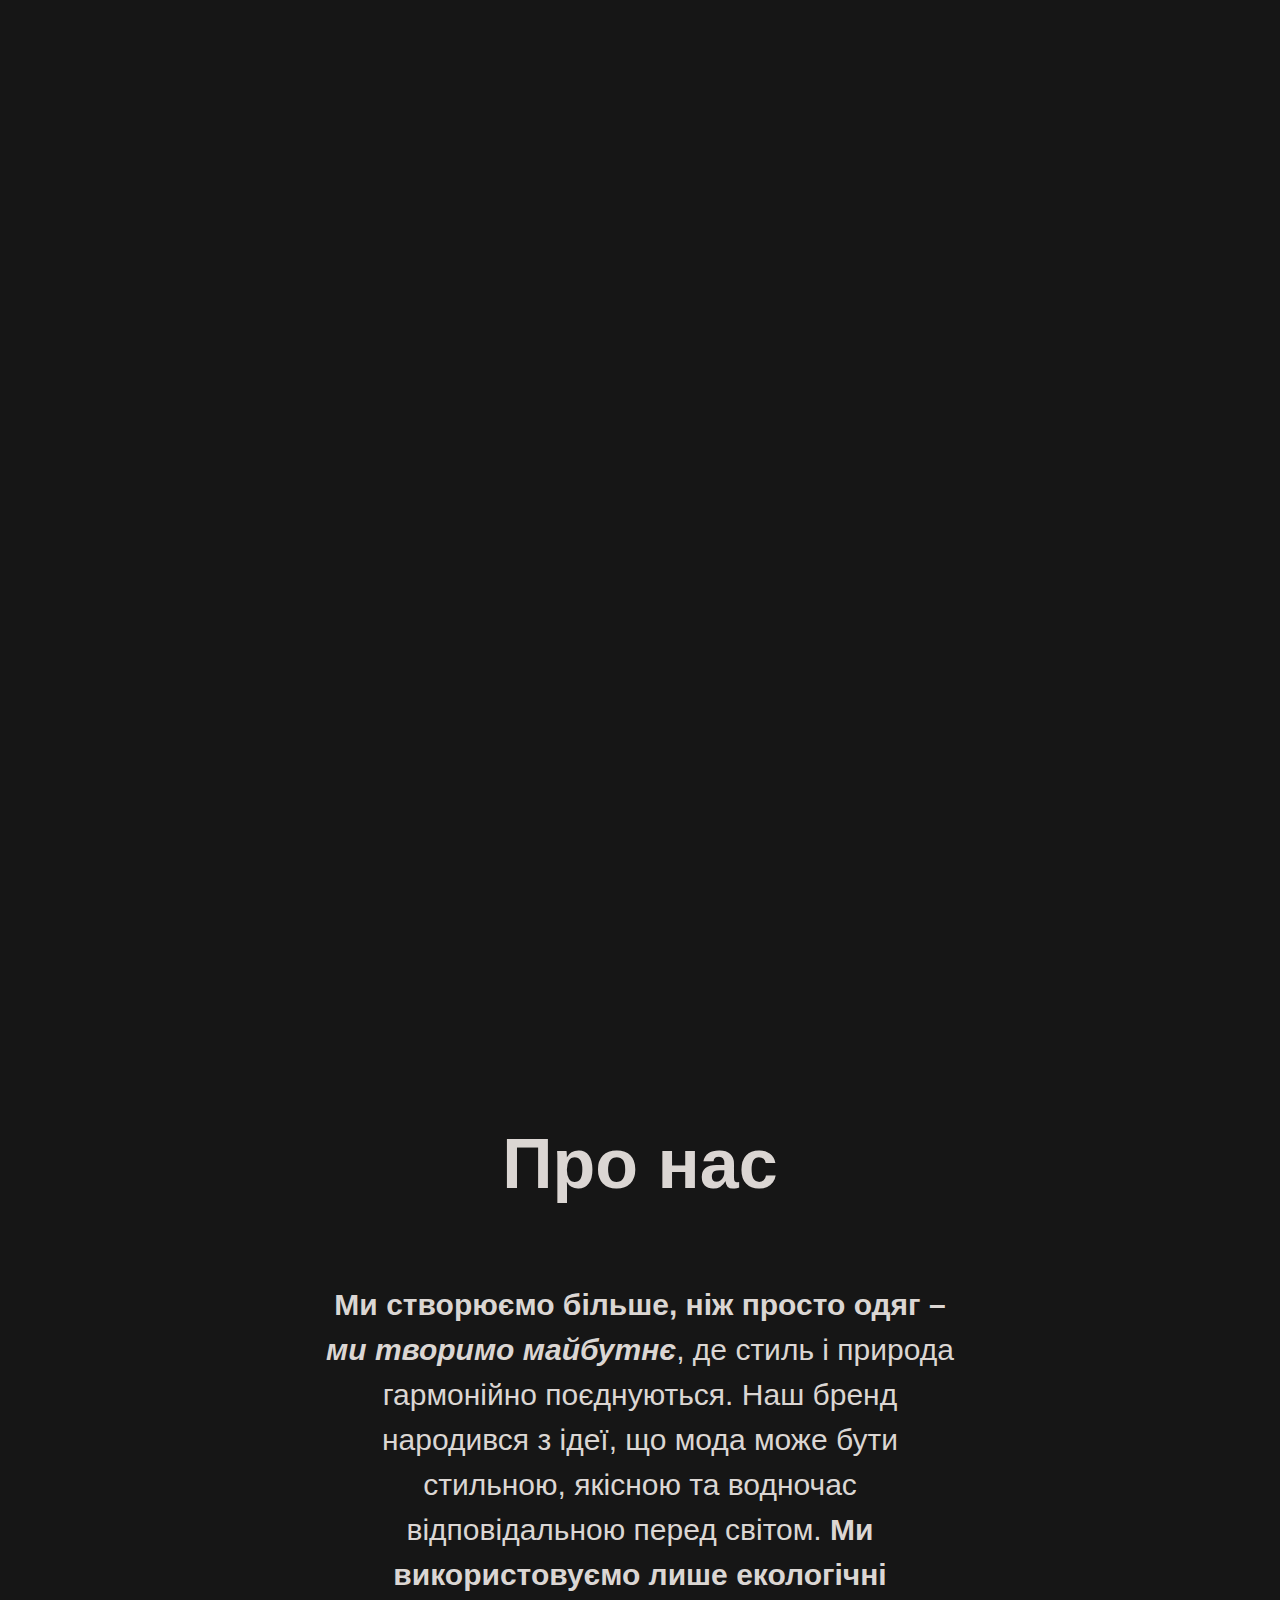
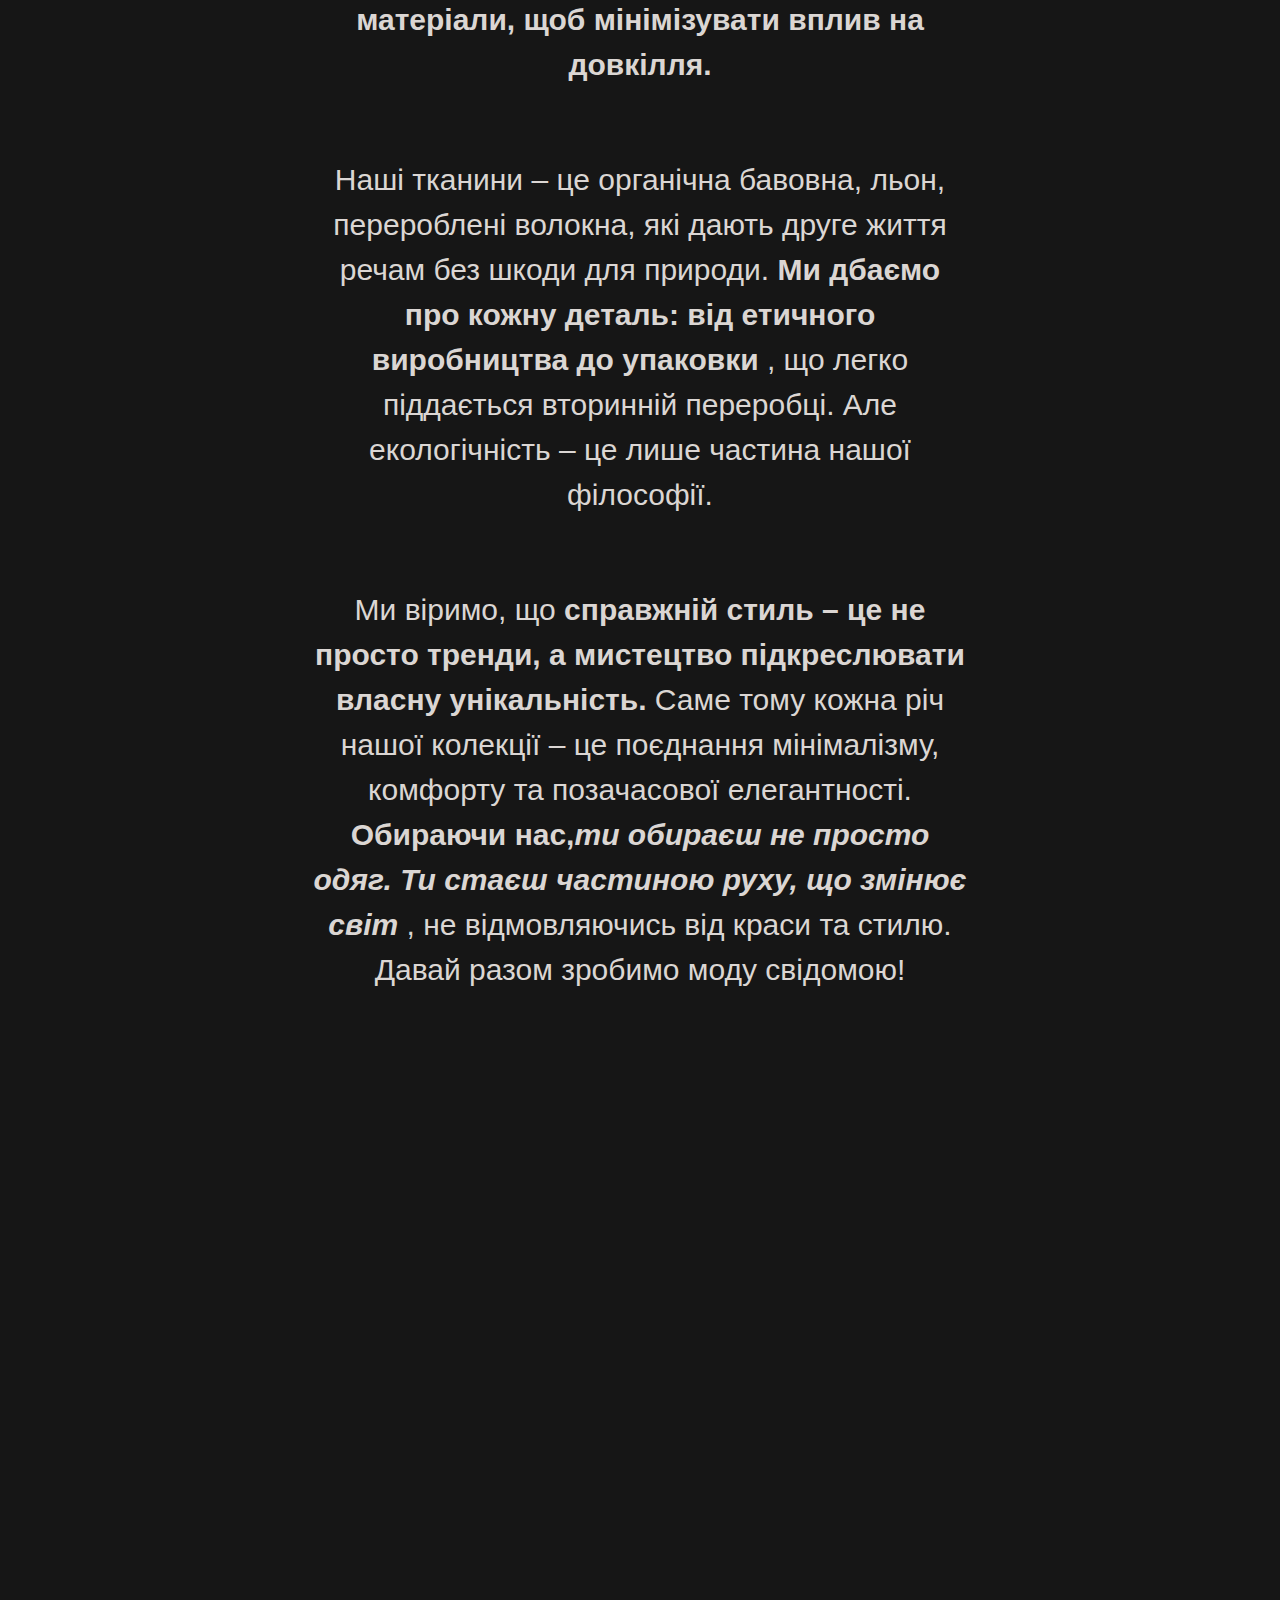
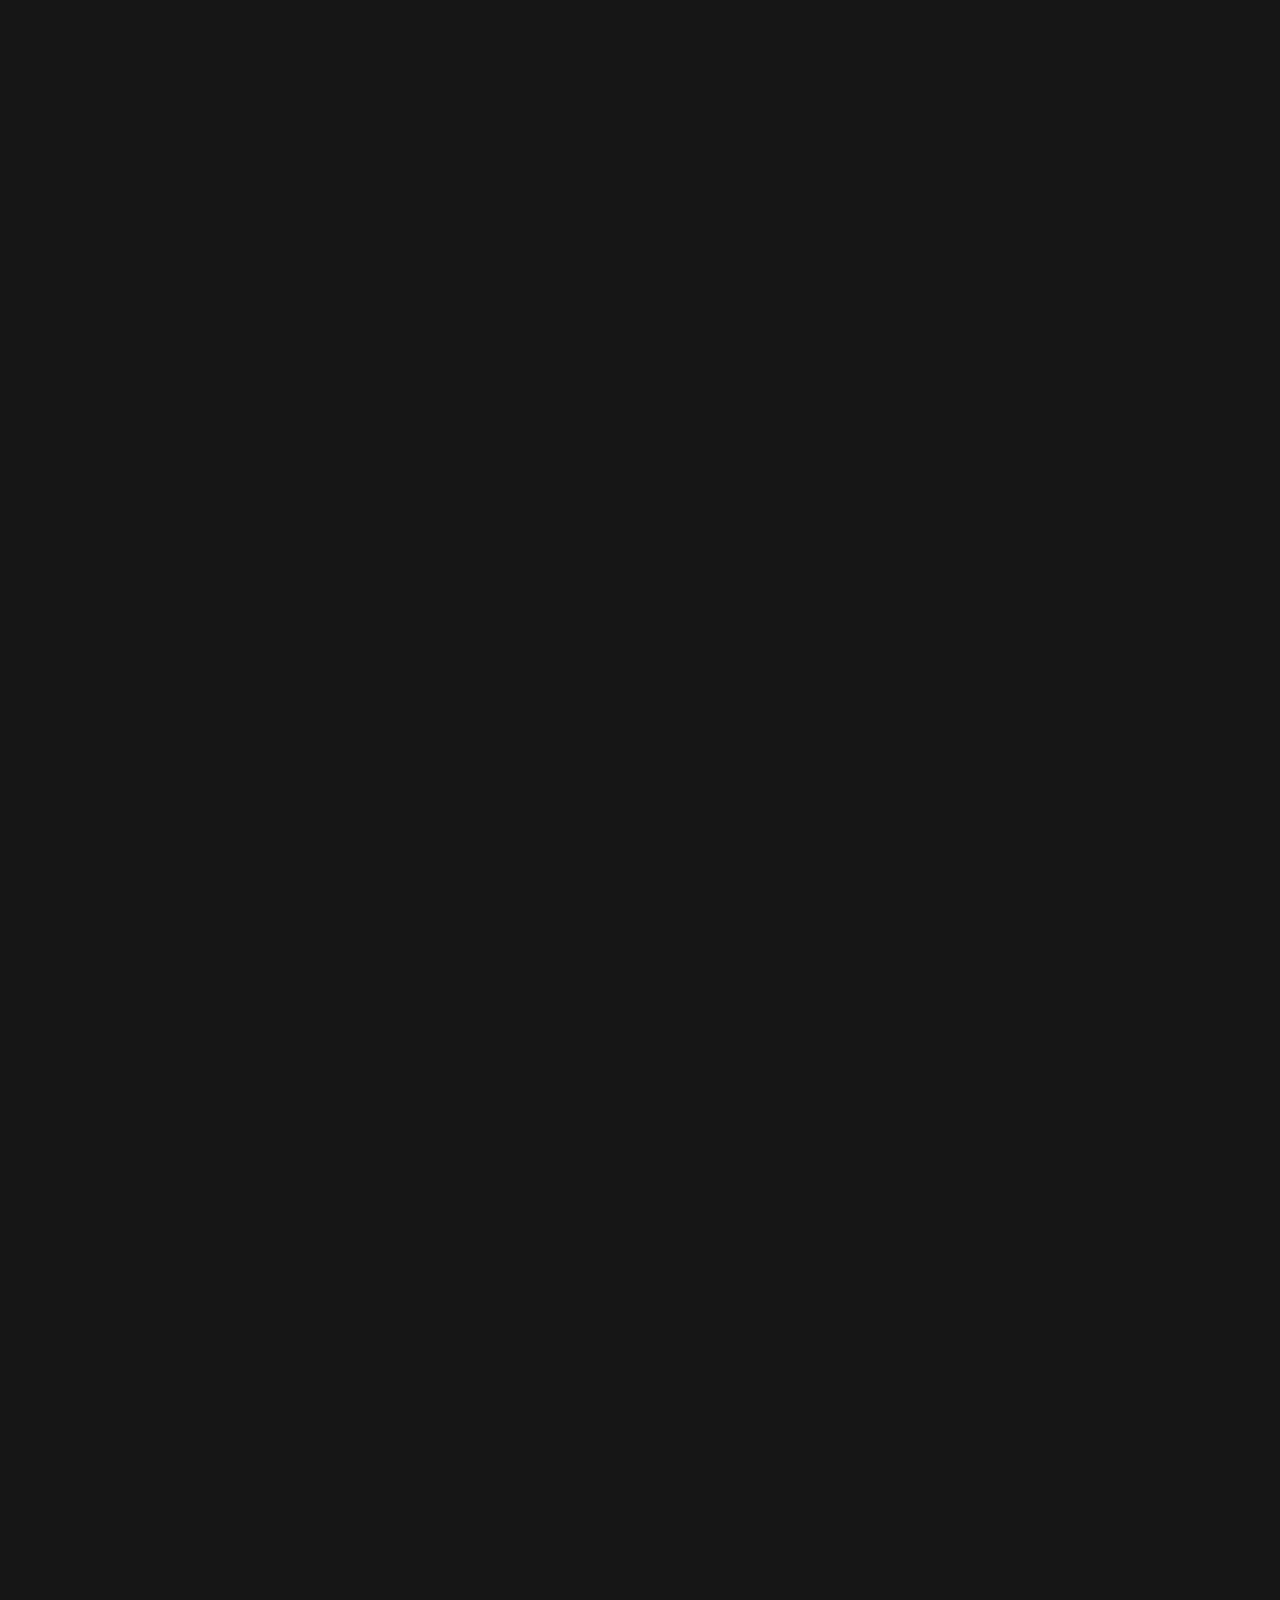
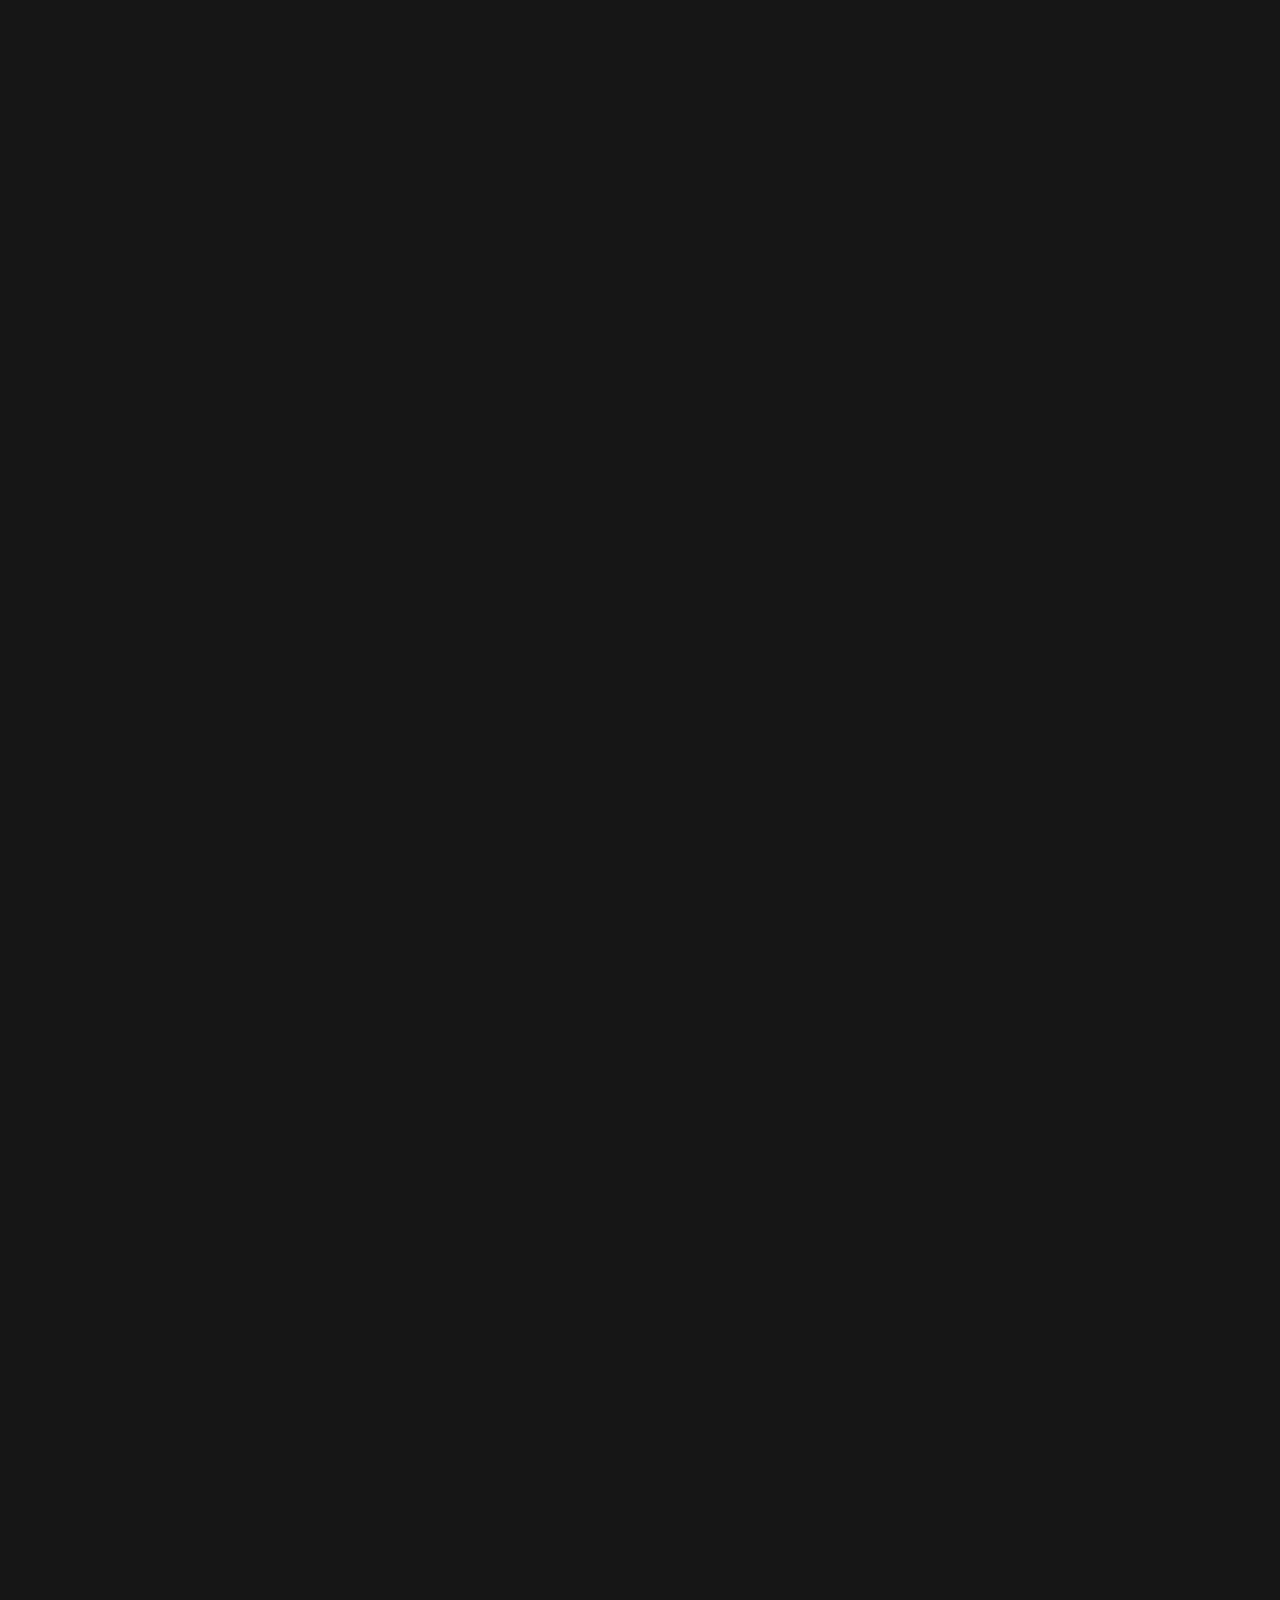
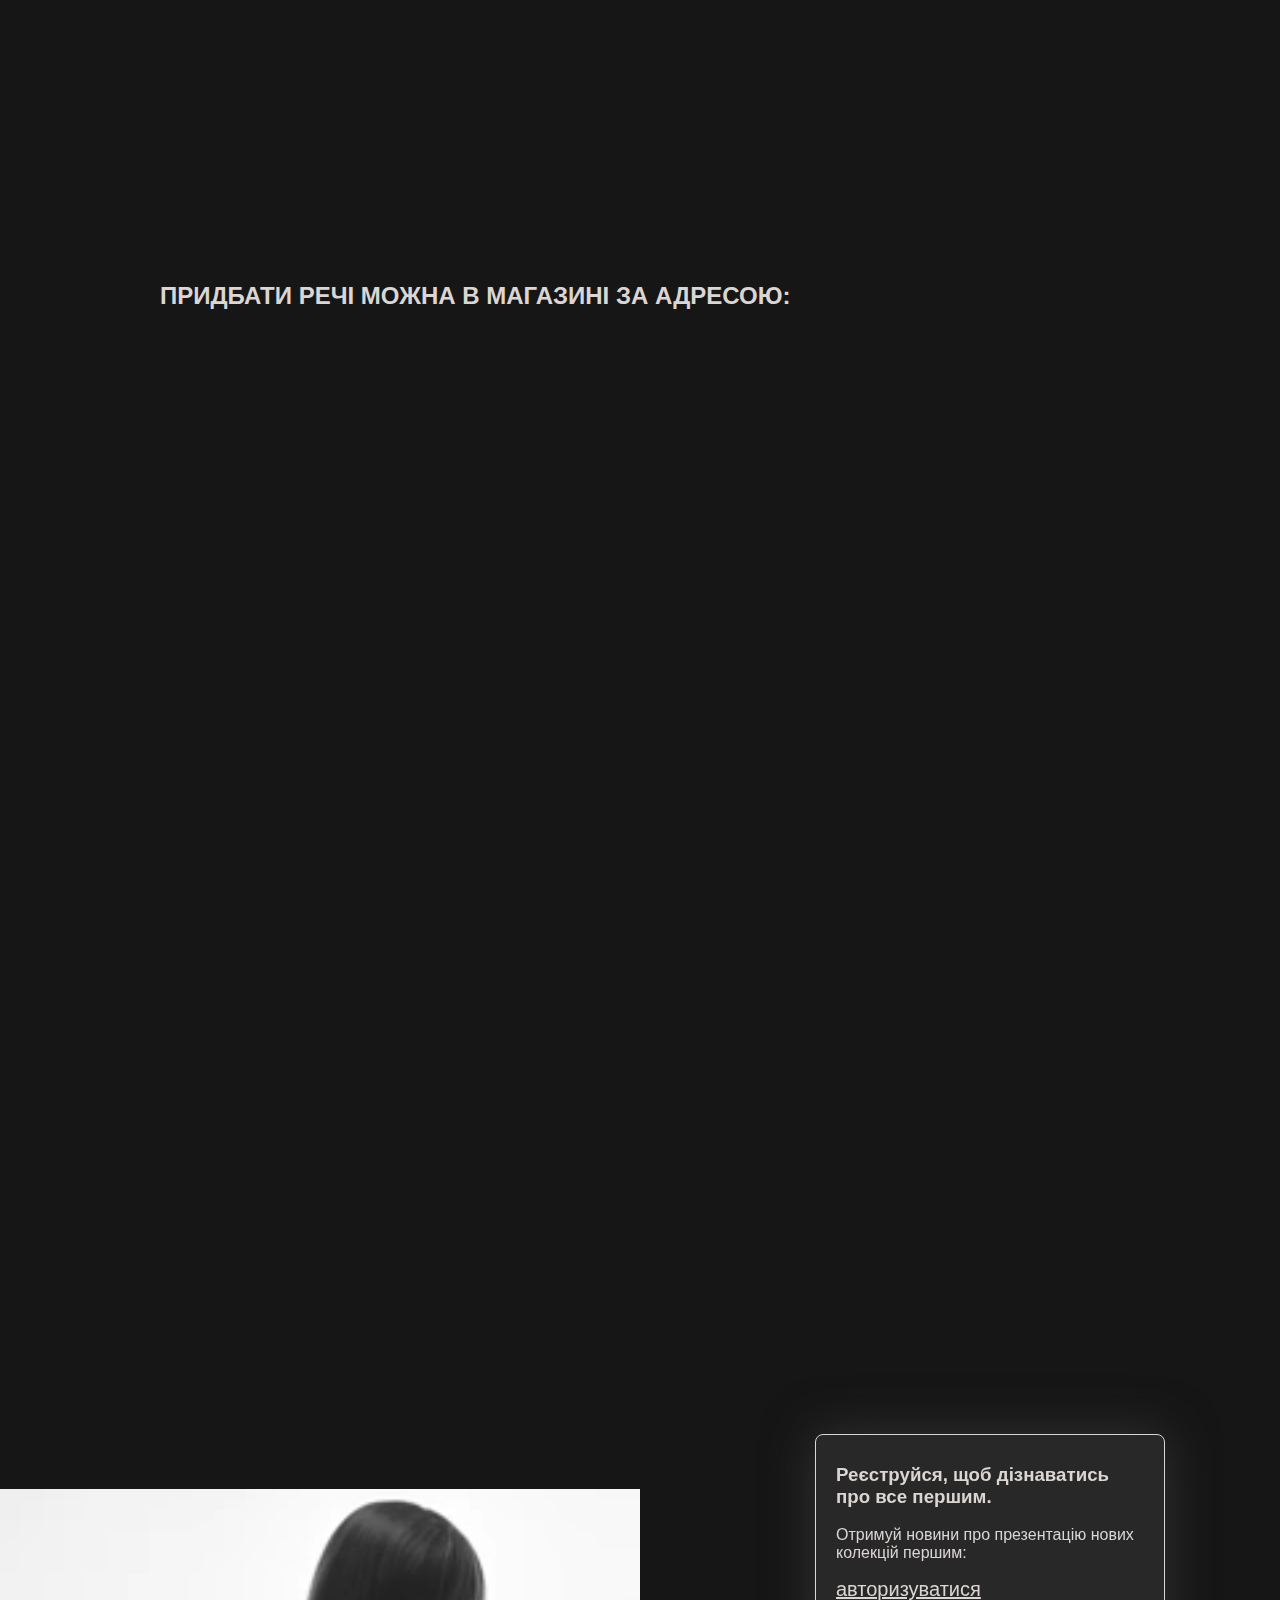
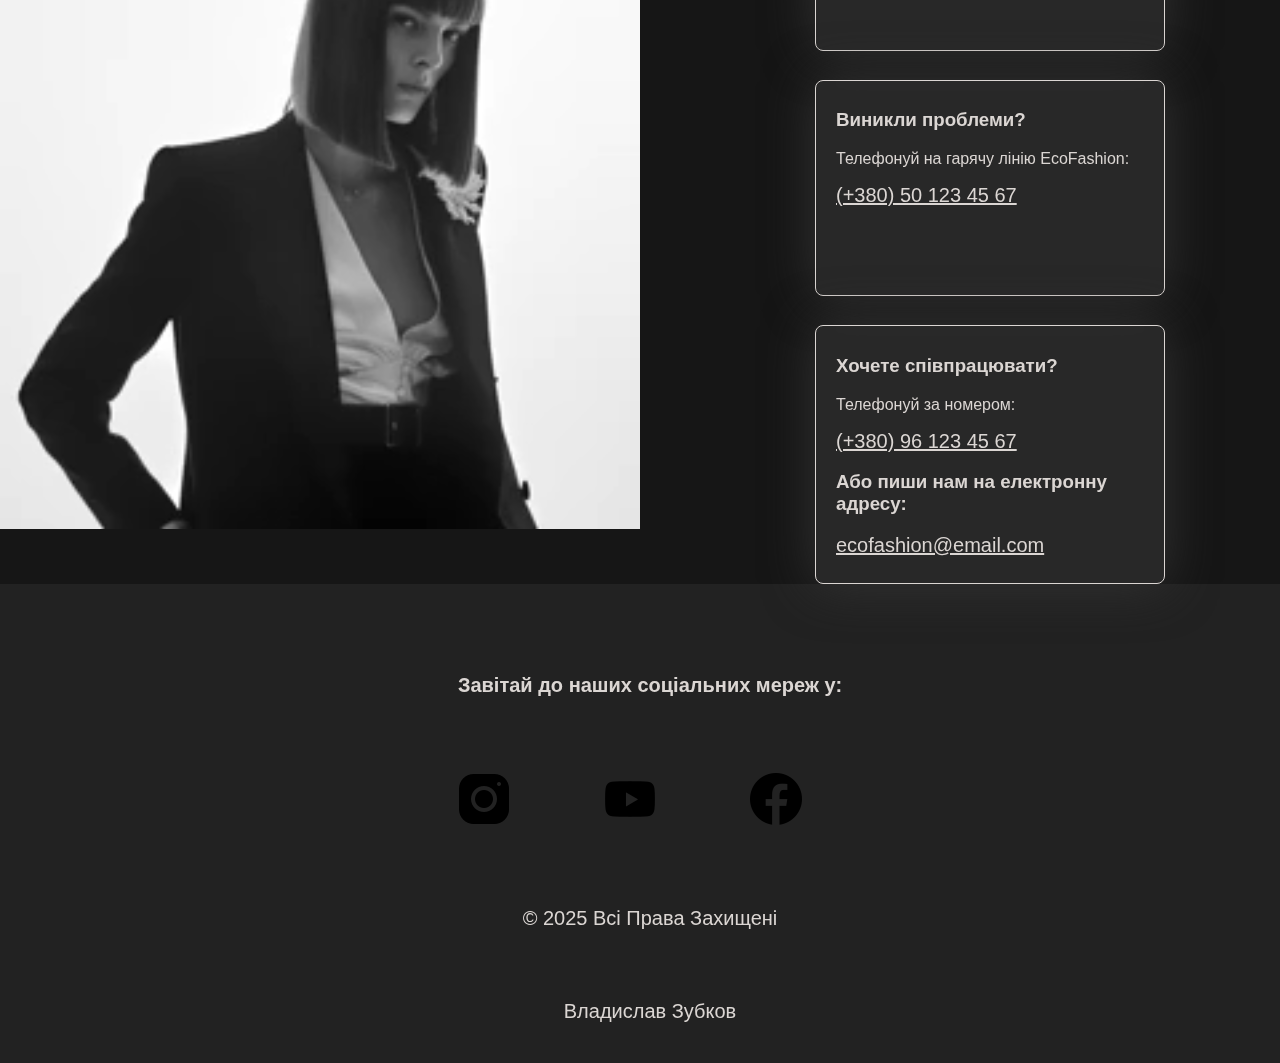
==== commit 656c05d9: "Update index.html" ====
--- a/index.html
+++ b/index.html
@@ -32,7 +32,7 @@
                     <a href="#sell-men"><em>ЧОЛОВІЧА КОЛЕКЦІЯ</em></a>
                 </li>
                 <li>
-                    <a href="#contactss"><em>КОНТАКТИ</em></a>
+                    <a href="#contact"><em>КОНТАКТИ</em></a>
                 </li>
             </ul>
         </div>
@@ -122,6 +122,9 @@
                     <p>40$</p>
                 </div>
                 <hr>
+                <div class="actions">
+                    <button class="add-to-cart">КОШИК</button>
+                </div>
             </div>
             <div class="box-content">
                 <div class="img-contents2">
@@ -132,6 +135,9 @@
                     <p>35$</p>
                 </div>
                 <hr>
+                <div class="actions">
+                    <button class="add-to-cart">КОШИК</button>
+                </div>
             </div>
             <div class="box-content">
                 <div class="img-contents3">
@@ -143,6 +149,9 @@
                 </div>
 
                 <hr>
+                <div class="actions">
+                    <button class="add-to-cart">КОШИК</button>
+                </div>
             </div>
             <div class="box-content">
                 <div class="img-contents4">
@@ -153,6 +162,9 @@
                     <p>50$</p>
                 </div>
                 <hr>
+                <div class="actions">
+                    <button class="add-to-cart">КОШИК</button>
+                </div>
             </div>
             <div class="box-content">
                 <div class="img-contents5">
@@ -163,6 +175,9 @@
                     <p>25$</p>
                 </div>
                 <hr>
+                <div class="actions">
+                    <button class="add-to-cart">КОШИК</button>
+                </div>
             </div>
             <div class="box-content">
                 <div class="img-contents6">
@@ -173,6 +188,9 @@
                     <p>30$</p>
                 </div>
                 <hr>
+                <div class="actions">
+                    <button class="add-to-cart">КОШИК</button>
+                </div>
             </div>
             <div class="box-content">
                 <div class="img-contents1">
@@ -183,6 +201,9 @@
                     <p>40$</p>
                 </div>
                 <hr>
+                <div class="actions">
+                    <button class="add-to-cart">КОШИК</button>
+                </div>
             </div>
             <div class="box-content">
                 <div class="img-contents2">
@@ -193,6 +214,9 @@
                     <p>35$</p>
                 </div>
                 <hr>
+                <div class="actions">
+                    <button class="add-to-cart">КОШИК</button>
+                </div>
             </div>
             <div class="box-content">
                 <div class="img-contents3">
@@ -203,6 +227,9 @@
                     <p>30$</p>
                 </div>
                 <hr>
+                <div class="actions">
+                    <button class="add-to-cart">КОШИК</button>
+                </div>
             </div>
         </div>
 
@@ -217,6 +244,9 @@
                     <p>40$</p>
                 </div>
                 <hr>
+                <div class="actions">
+                    <button class="add-to-cart">КОШИК</button>
+                </div>
             </div>
             <div class="box-content">
                 <div class="img-contents2">
@@ -227,6 +257,9 @@
                     <p>45$</p>
                 </div>
                 <hr>
+                <div class="actions">
+                    <button class="add-to-cart">КОШИК</button>
+                </div>
             </div>
             <div class="box-content">
                 <div class="img-contents3">
@@ -238,6 +271,9 @@
                 </div>
 
                 <hr>
+                <div class="actions">
+                    <button class="add-to-cart">КОШИК</button>
+                </div>
             </div>
             <div class="box-content">
                 <div class="img-contents4">
@@ -248,6 +284,9 @@
                     <p>55$</p>
                 </div>
                 <hr>
+                <div class="actions">
+                    <button class="add-to-cart">КОШИК</button>
+                </div>
             </div>
             <div class="box-content">
                 <div class="img-contents5">
@@ -258,6 +297,9 @@
                     <p>60$</p>
                 </div>
                 <hr>
+                <div class="actions">
+                    <button class="add-to-cart">КОШИК</button>
+                </div>
             </div>
             <div class="box-content">
                 <div class="img-contents6">
@@ -268,6 +310,9 @@
                     <p>45$</p>
                 </div>
                 <hr>
+                <div class="actions">
+                    <button class="add-to-cart">КОШИК</button>
+                </div>
             </div>
             <div class="box-content">
                 <div class="img-contents1">
@@ -278,6 +323,9 @@
                     <p>40$</p>
                 </div>
                 <hr>
+                <div class="actions">
+                    <button class="add-to-cart">КОШИК</button>
+                </div>
             </div>
             <div class="box-content">
                 <div class="img-contents2">
@@ -288,6 +336,9 @@
                     <p>35$</p>
                 </div>
                 <hr>
+                <div class="actions">
+                    <button class="add-to-cart">КОШИК</button>
+                </div>
             </div>
             <div class="box-content">
                 <div class="img-contents3">
@@ -298,6 +349,9 @@
                     <p>66$</p>
                 </div>
                 <hr>
+                <div class="actions">
+                    <button class="add-to-cart">КОШИК</button>
+                </div>
             </div>
         </div>
     </div>
@@ -308,12 +362,12 @@
             width="960" height="650" style="border:0; border-radius: 16px;" allowfullscreen="" loading="lazy"
             referrerpolicy="no-referrer-when-downgrade"></iframe>
     </div>
-    <div class="box-9">
+    <div class="box-9" >
         <video class="video" autoplay loop muted>
             <source src="./video/video.mp4" type="video/mp4">
         </video>
         <div class="box-contacts">
-            <div class="contact">
+            <div class="contact" id="contact">
                 <h3>Реєструйся, щоб дізнаватись про все першим.
                 </h3>
                 <p>
@@ -349,15 +403,10 @@
 
         <table>
             <tr>
-                <th><img src="./images/instagram.png" alt=""></th>
-                <th><img src="./images/youtube.png" alt="" alt=""></th>
-                <th><img src="./images/facebook.png" alt="" alt=""></th>
+                <th><a href="https://www.instagram.com/"><img src="./images/instagram.png" alt=""></a></th>
+                <th><a href="https://www.youtube.com/"><img src="./images/youtube.png" alt="" alt=""></a></th>
+                <th><a href="https://www.facebook.com/"><img src="./images/facebook.png" alt="" alt=""></a></th>
             </tr>
-            <!-- <tr>
-                <td><a href="https://www.instagram.com/">instagram</a></td>
-                <td><a href="https://www.youtube.com/">youtube</a></td>
-                <td><a href="https://www.facebook.com/">facebook</a></td>
-            </tr> -->
         </table>
 
         <p>&copy; 2025 Всі Права Захищені </p>
@@ -365,4 +414,4 @@
     </div>
 </body>
 
-</html>+</html>
--- a/style.css
+++ b/style.css
@@ -276,6 +276,7 @@
 
 .wrap-box p {
     padding: 20px;
+    line-height: 1.5;
 }
 
 .decoration-2 {
@@ -698,7 +699,7 @@
 }
 
 @media screen and (max-width: 640px) {
-    #menu ul {
+    /* #menu ul {
         position: absolute;
         left: 350px;
     }
@@ -788,14 +789,24 @@
         backdrop-filter: blur(10px);
         border-radius: 16px;
         border: 1px solid #fff;
-    }
+    } */
 
     #header p {
         font-size: 20px;
     }
 
+    .menu {
+        position: relative;
+        left: 50px;
+        top: 35px;
+    }
+
     .menu a {
-        color: #000;
+        font-size: 9px;
+    }
+
+    .menu li {
+        margin: 6px;
     }
 
     .box-contacts {
@@ -885,18 +896,37 @@
     }
 }
 
+@media screen and (max-width:500px) {
+    .menu {
+        position: relative;
+        top: 70px;
+        left: 20px;
+    }
+
+    .menu a {
+        font-size: 9px;
+    }
+
+    .menu li {
+        margin: 6px;
+    }
+}
+
 @media screen and (max-width: 450px) {
     [class^="img-contents"] img {
         width: 242px;
         height: 272px;
     }
+
     .box-content {
         width: 228px;
         height: 330px;
     }
+
     .box-content hr {
         width: 200px;
     }
+
     .box-6 h2 {
         width: auto;
         left: -8px;
@@ -904,7 +934,14 @@
         font-size: 20px;
         padding: 96px 0 0 20px;
     }
+
     .footer img {
         padding: 0;
     }
-}+
+    table tr {
+        margin: 0 10px 0 0;
+    }
+
+
+}
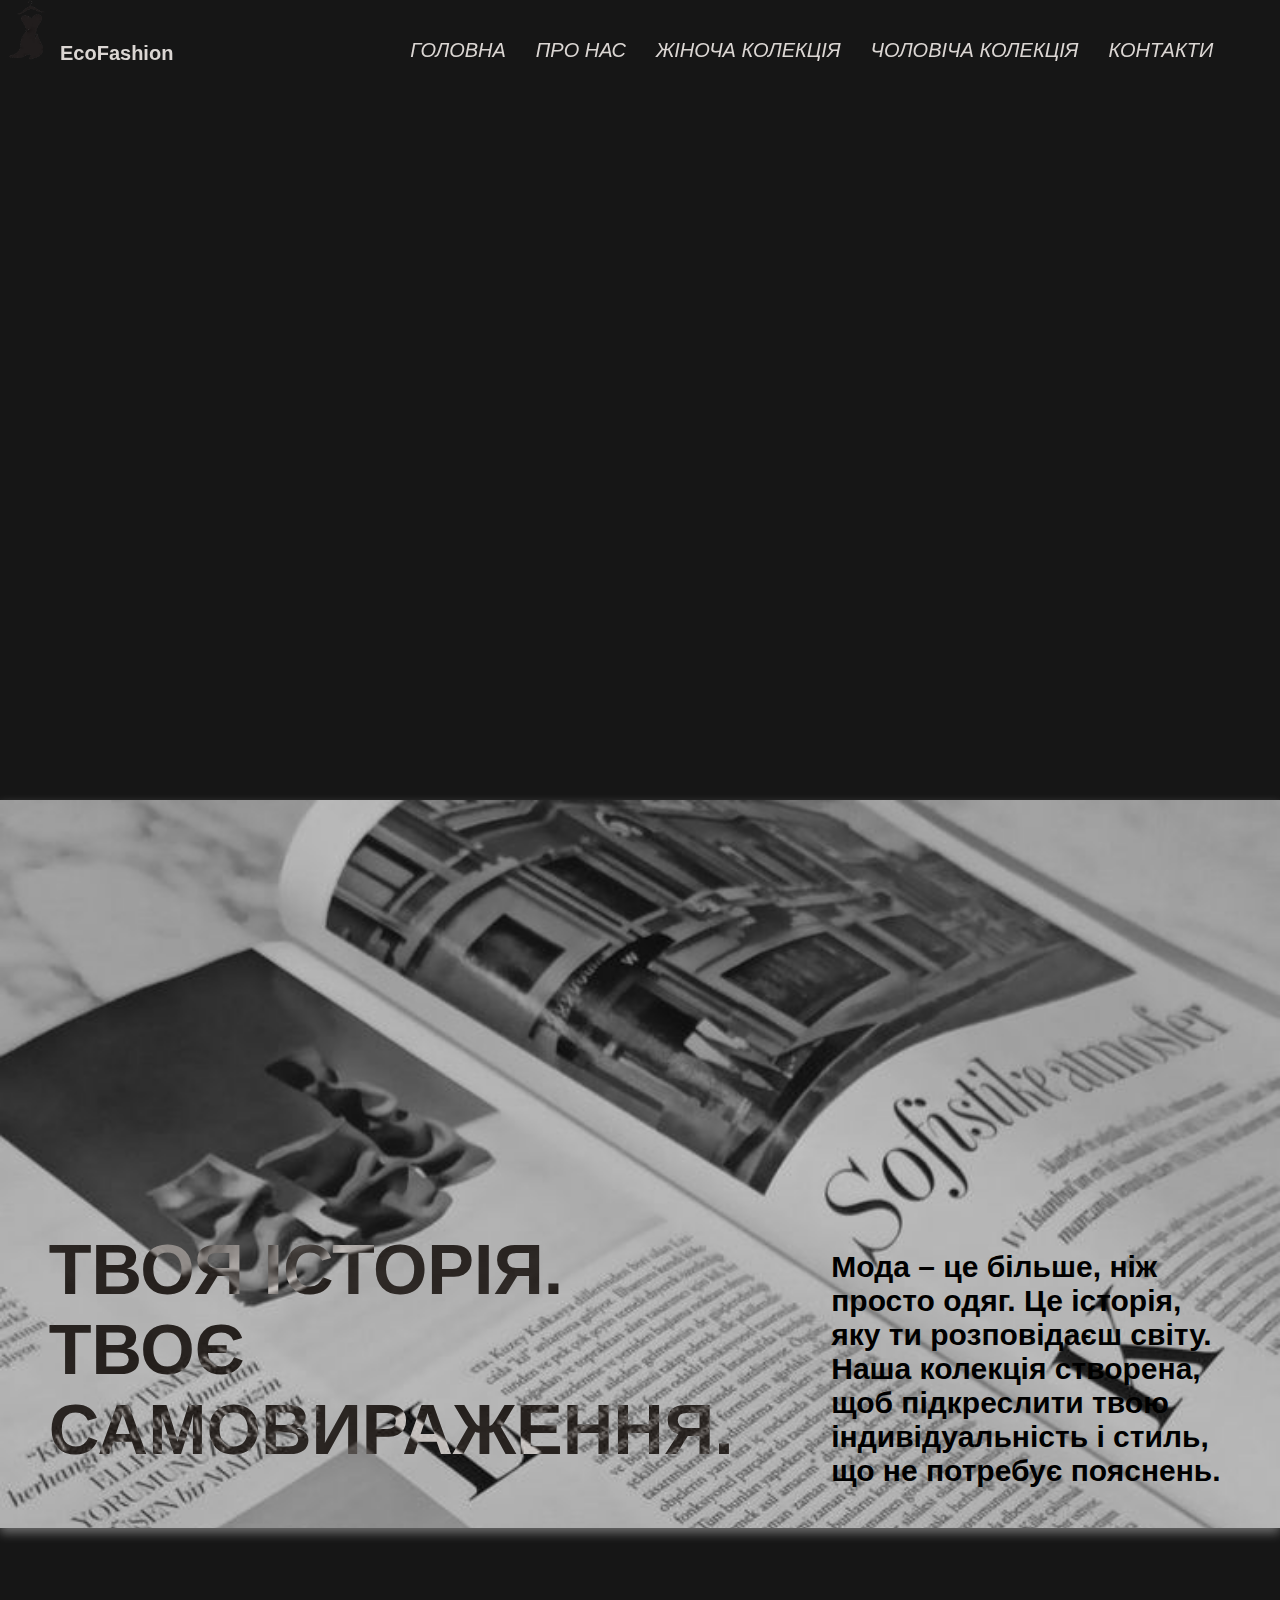
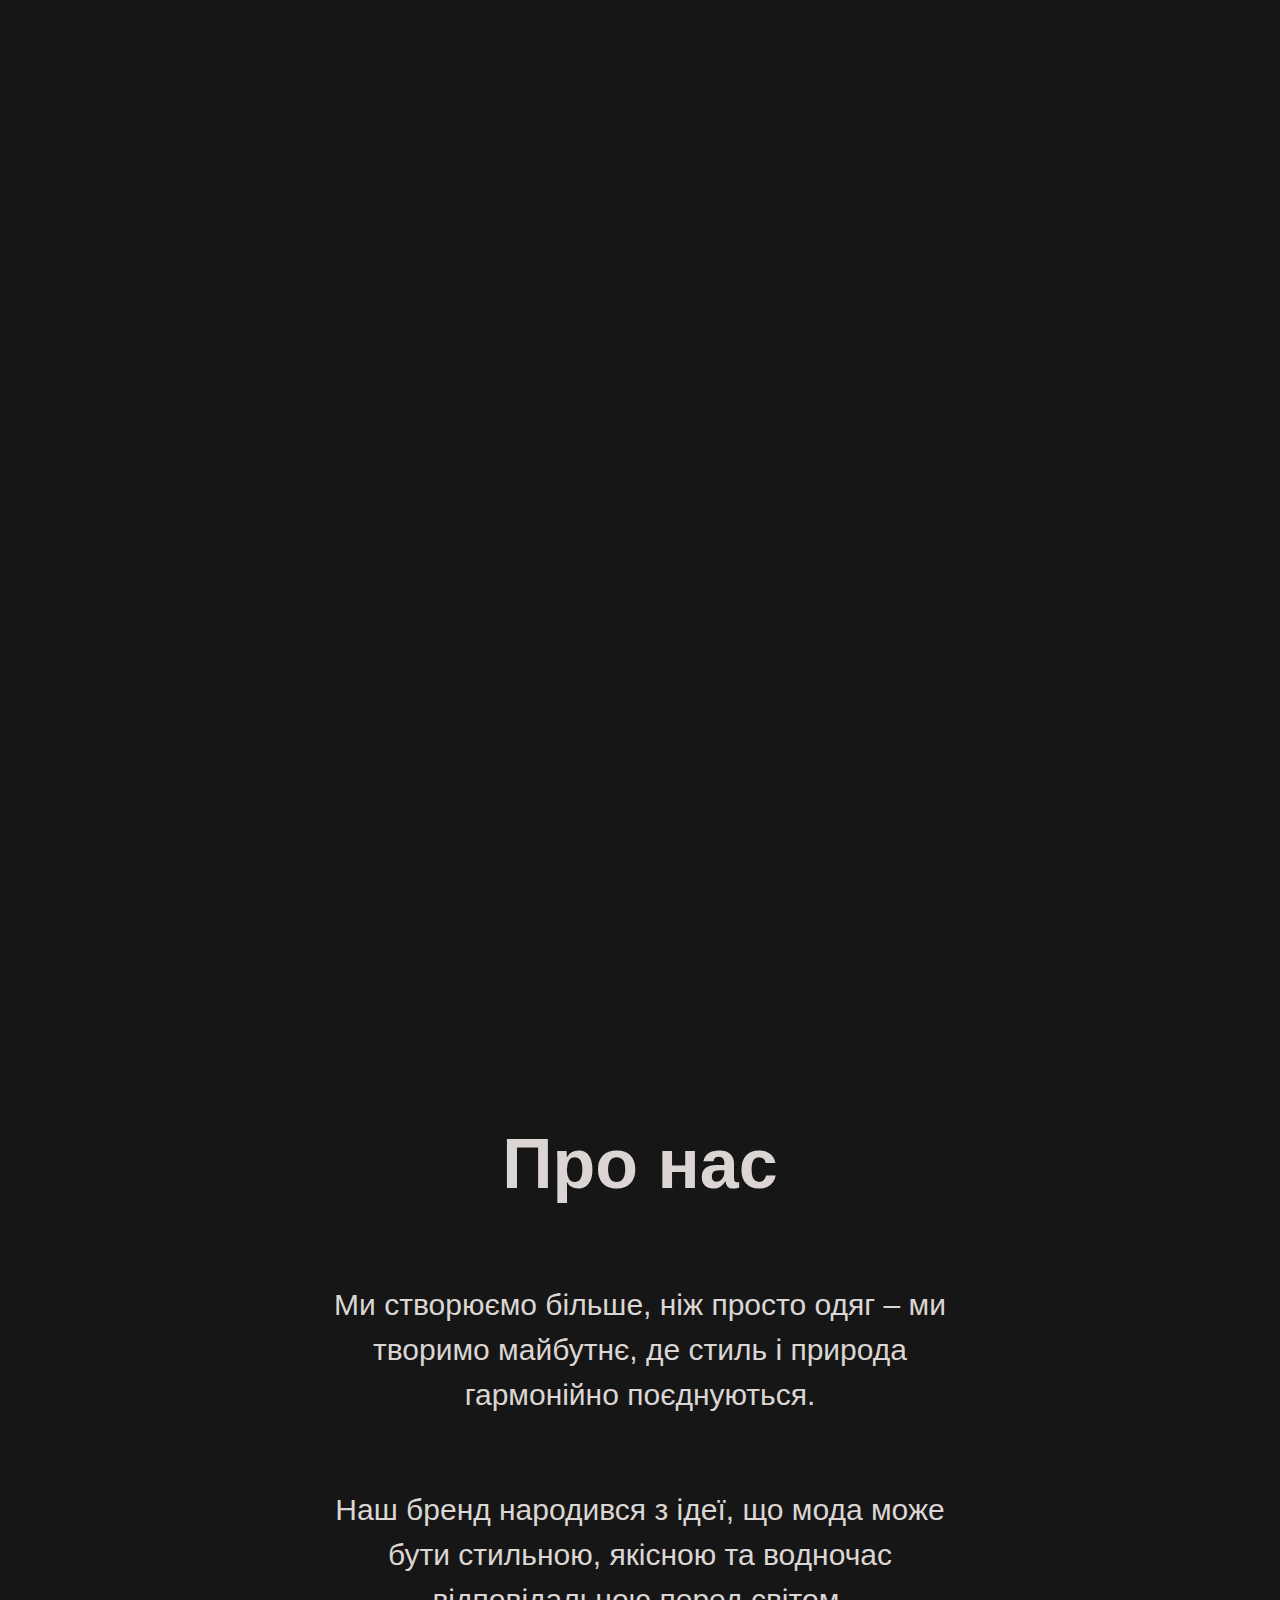
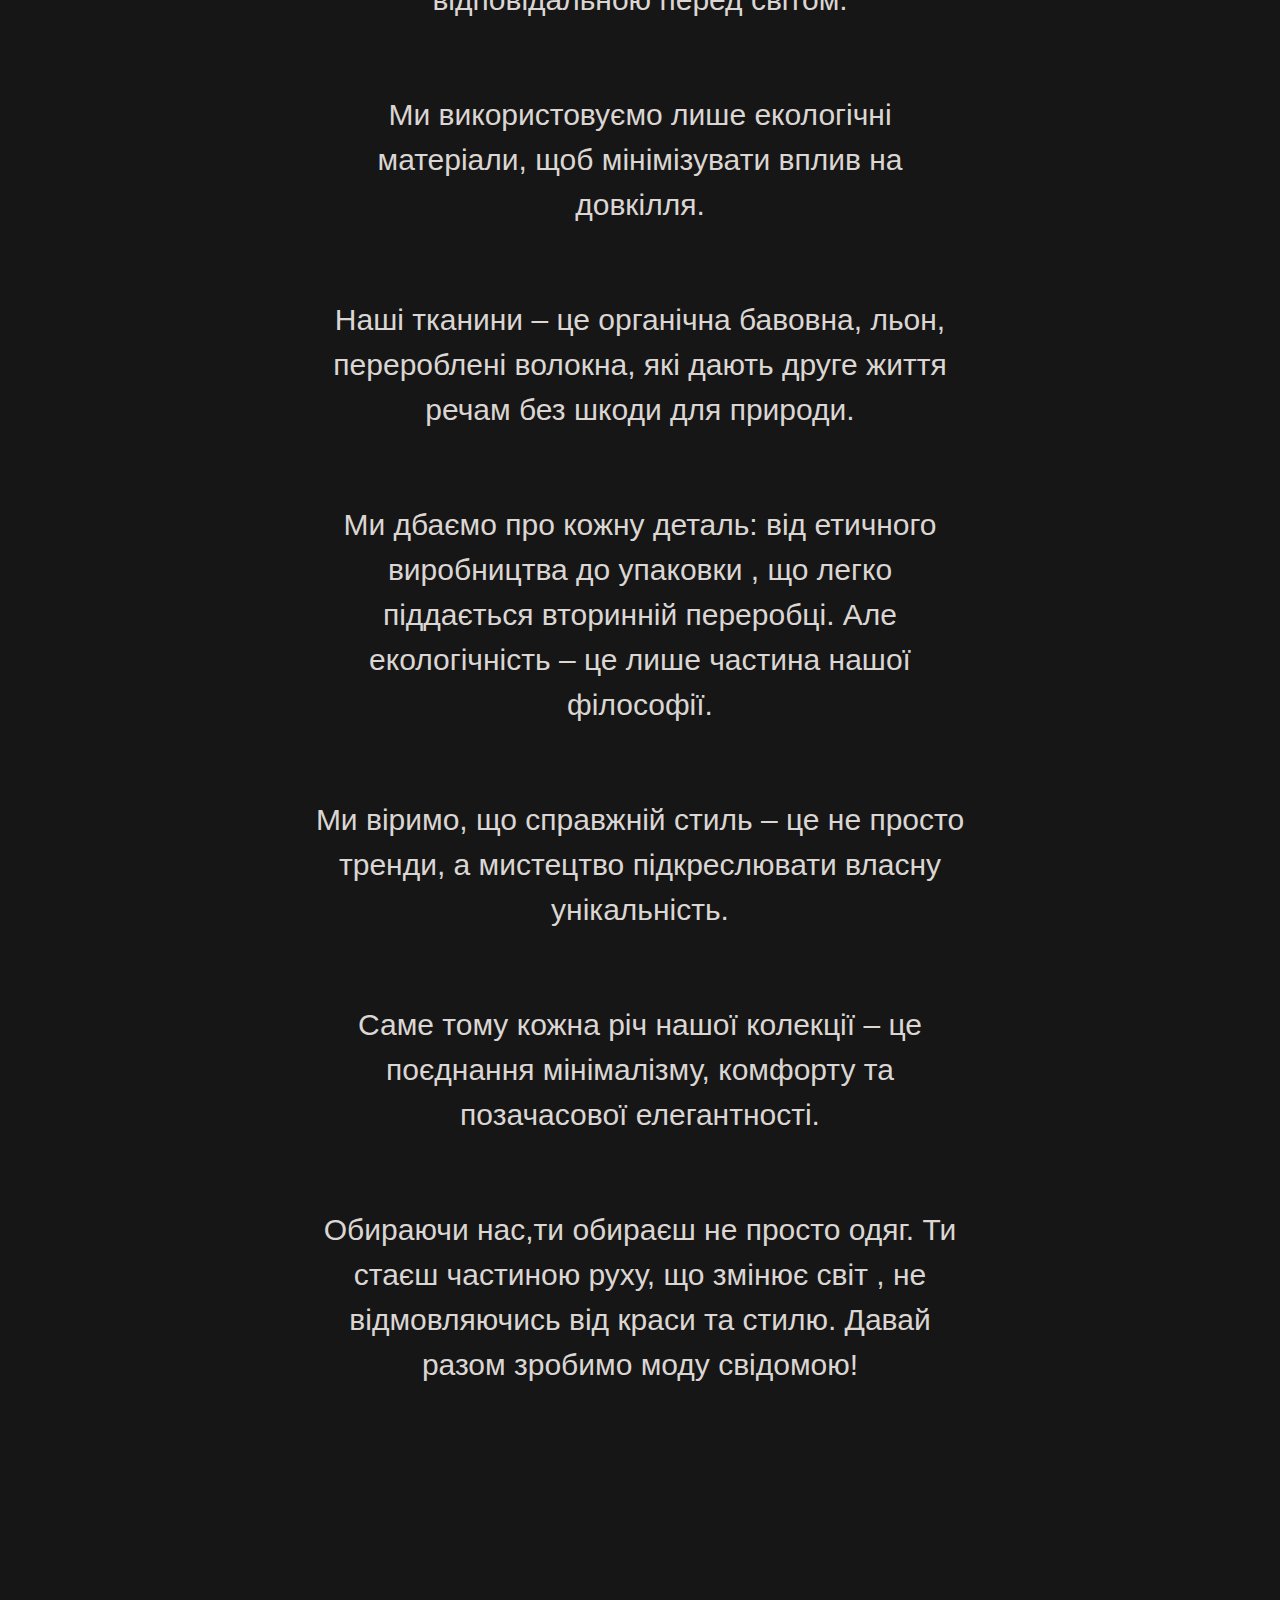
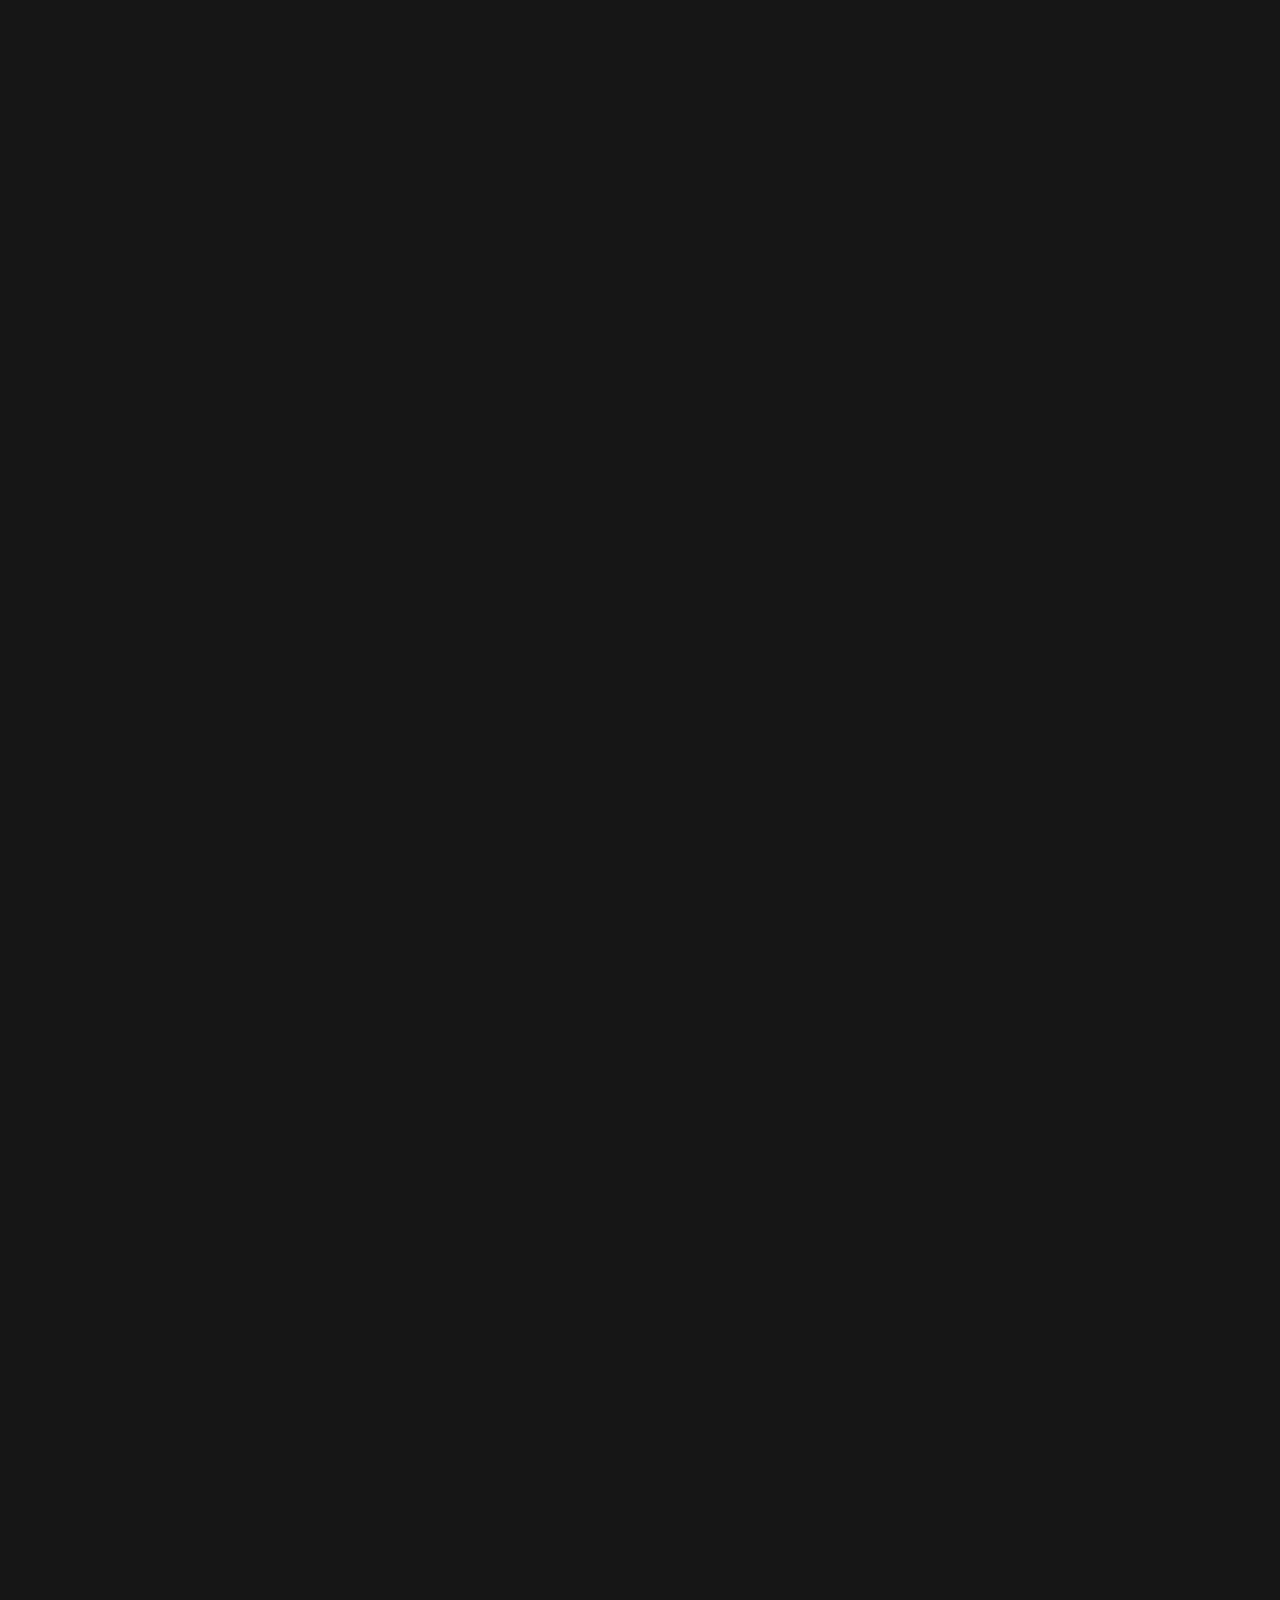
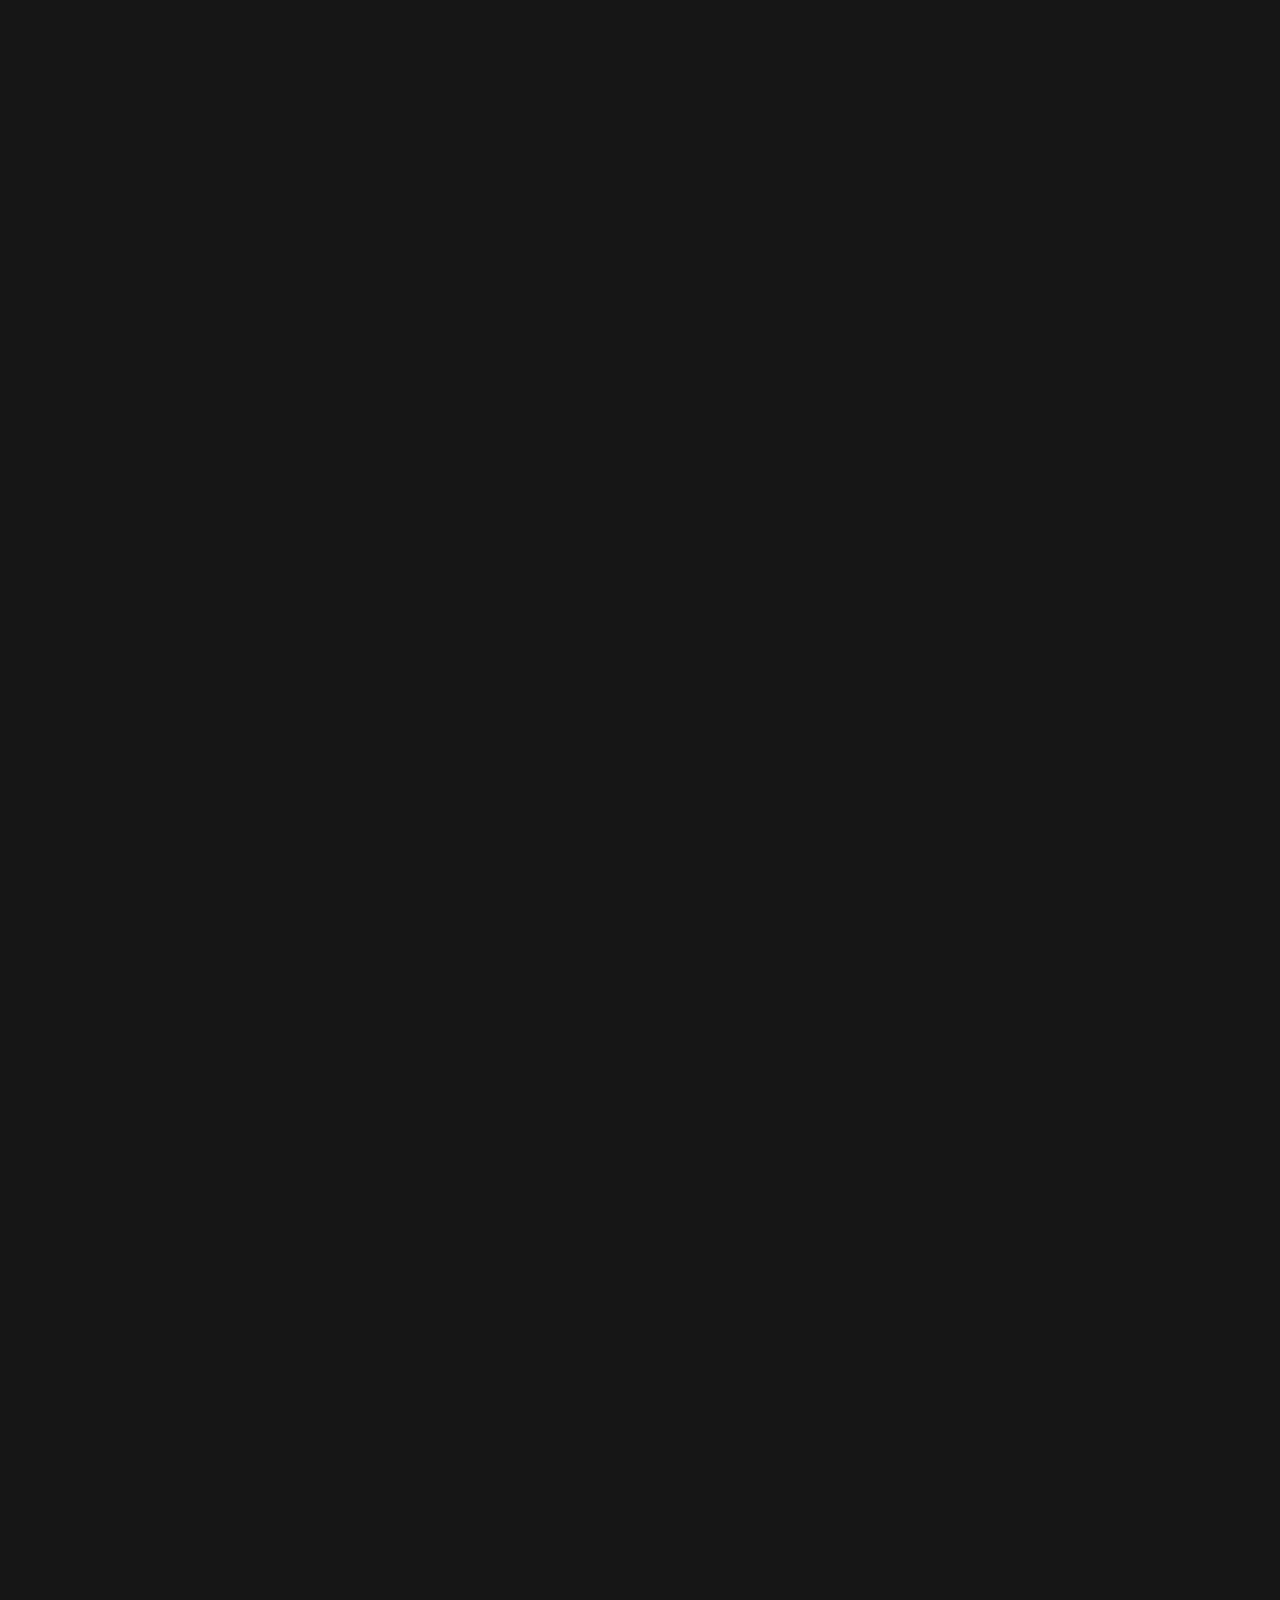
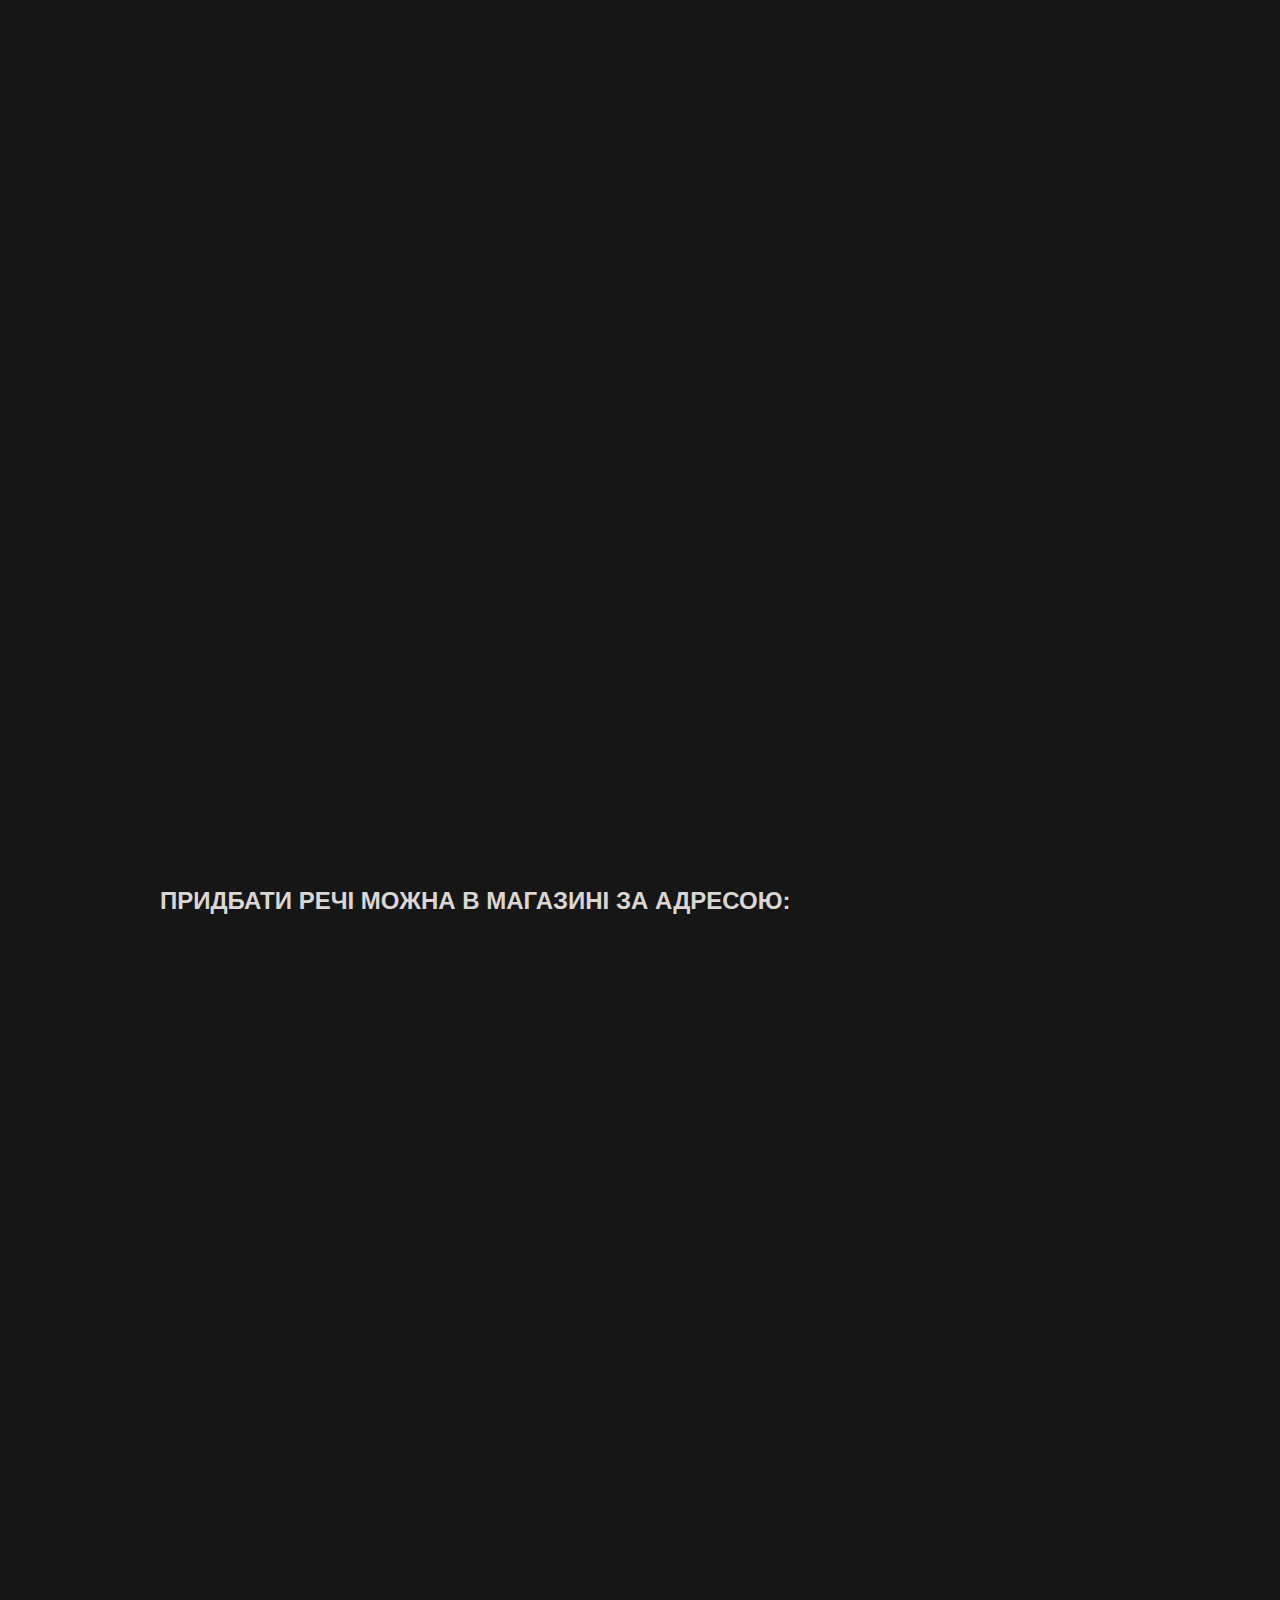
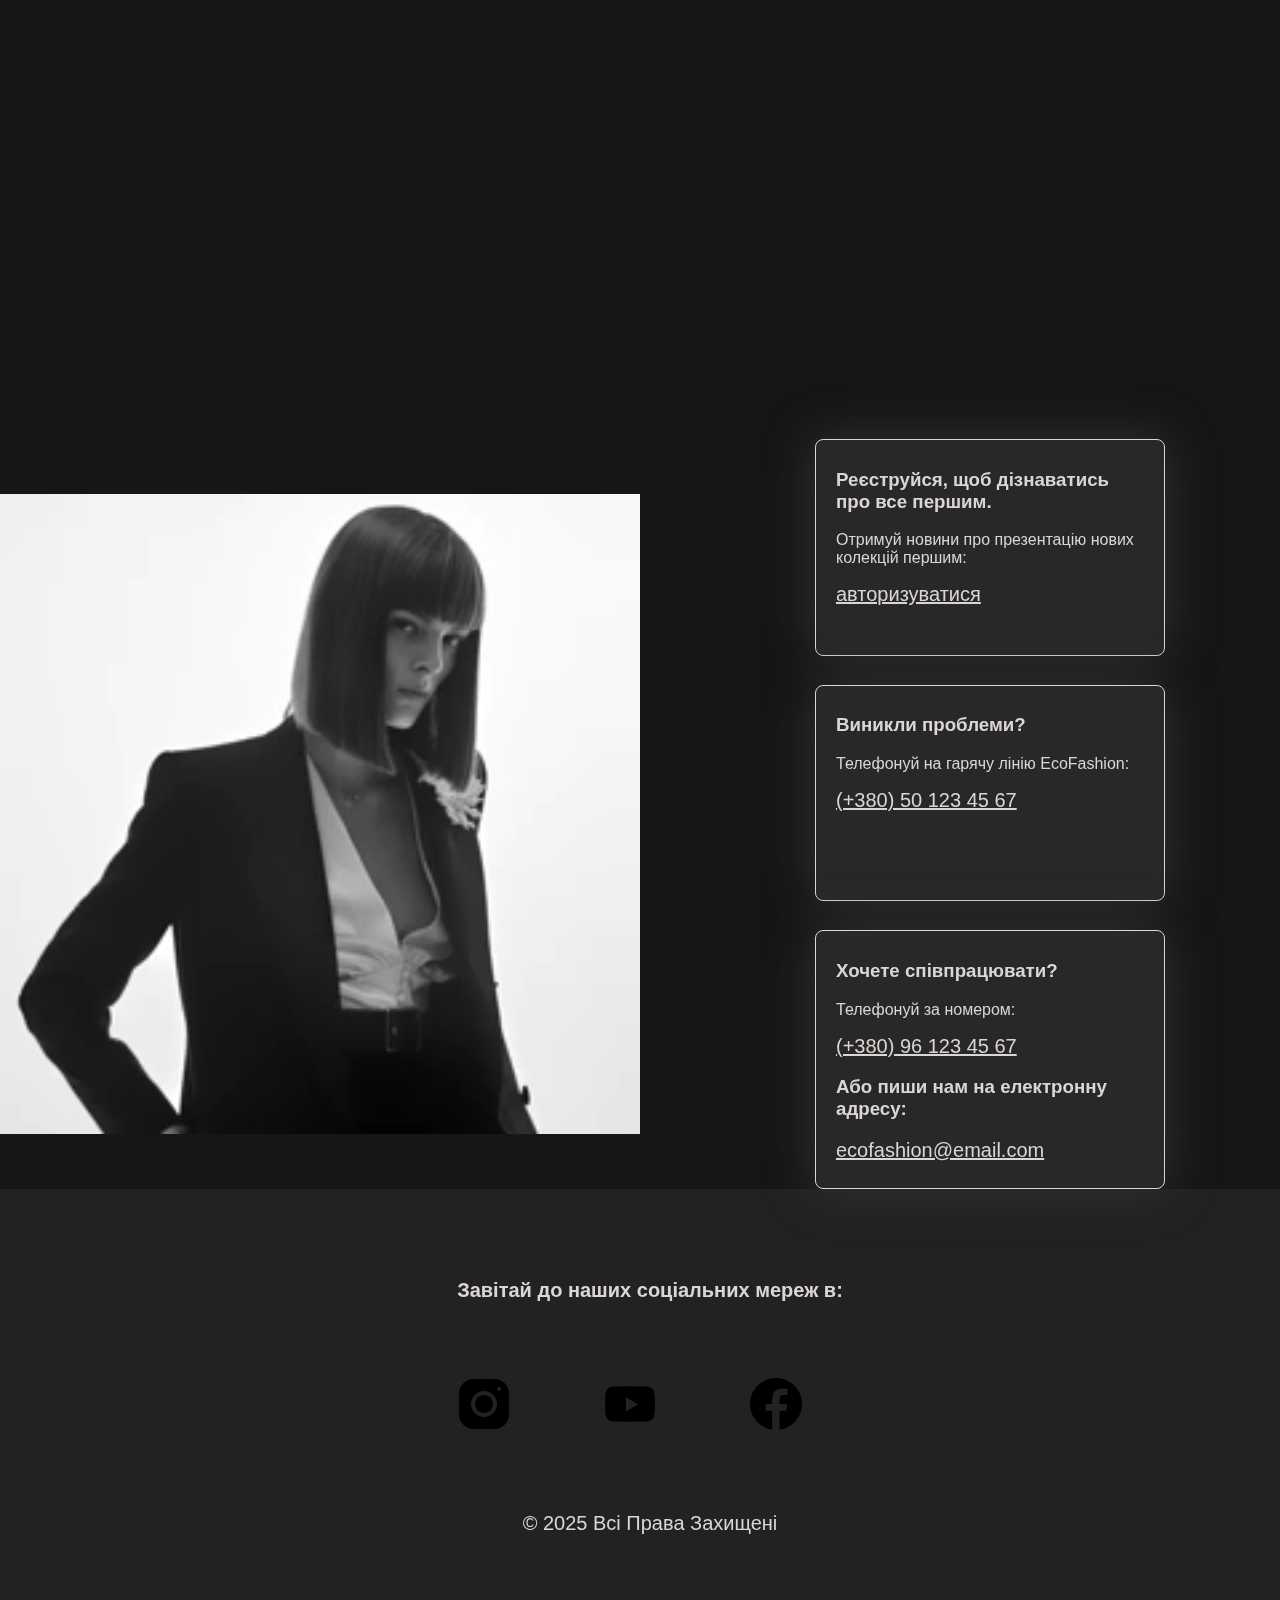
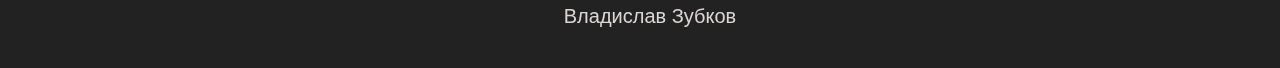
==== commit 5e88c82f: "Update index.html" ====
--- a/index.html
+++ b/index.html
@@ -88,23 +88,24 @@
     <div class="box-5">
         <h2 id="about-us">Про нас</h2>
         <div class="wrap-box">
-            <p><strong>Ми створюємо більше, ніж просто одяг – <em>ми творимо майбутнє</em></strong>, де стиль і природа
-                гармонійно поєднуються. Наш
-                бренд народився з ідеї, що мода може бути стильною, якісною та водночас відповідальною перед світом.
-                <strong>Ми
-                    використовуємо лише екологічні матеріали, щоб мінімізувати вплив на довкілля.</strong>
+            <p>Ми створюємо більше, ніж просто одяг – ми творимо майбутнє, де стиль і природа
+                гармонійно поєднуються.</p>
+            <p> Наш
+                бренд народився з ідеї, що мода може бути стильною, якісною та водночас відповідальною перед світом.</p>
+            <p> Ми
+                використовуємо лише екологічні матеріали, щоб мінімізувати вплив на довкілля.
             </p>
             <p>Наші тканини – це органічна бавовна, льон, перероблені волокна, які дають друге життя речам без шкоди для
-                природи. <strong>Ми дбаємо про кожну деталь: від етичного виробництва до упаковки</strong> , що легко
+                природи. </p>
+            <p>Ми дбаємо про кожну деталь: від етичного виробництва до упаковки , що легко
                 піддається вторинній
                 переробці.
                 Але екологічність – це
                 лише частина нашої філософії. </p>
-            <p>Ми віримо, що <strong>справжній стиль – це не просто тренди, а мистецтво підкреслювати власну
-                    унікальність.</strong>
-                Саме тому кожна річ нашої колекції – це поєднання мінімалізму, комфорту та позачасової елегантності.
-                <strong>Обираючи нас,<em>ти обираєш не просто одяг. Ти стаєш частиною руху, що змінює світ</em>
-                </strong> ,
+            <p>Ми віримо, що справжній стиль – це не просто тренди, а мистецтво підкреслювати власну
+                унікальність.</p>
+            <p> Саме тому кожна річ нашої колекції – це поєднання мінімалізму, комфорту та позачасової елегантності.</p>
+            <p>Обираючи нас,ти обираєш не просто одяг. Ти стаєш частиною руху, що змінює світ ,
                 не відмовляючись від краси
                 та стилю. Давай разом зробимо моду свідомою!
             </p>
@@ -362,7 +363,7 @@
             width="960" height="650" style="border:0; border-radius: 16px;" allowfullscreen="" loading="lazy"
             referrerpolicy="no-referrer-when-downgrade"></iframe>
     </div>
-    <div class="box-9" >
+    <div class="box-9">
         <video class="video" autoplay loop muted>
             <source src="./video/video.mp4" type="video/mp4">
         </video>
@@ -397,7 +398,7 @@
 
     <div class="footer">
         <p>
-            <strong>Завітай до наших соціальних мереж у:</strong>
+            <strong>Завітай до наших соціальних мереж в:</strong>
 
         </p> <br>
 
--- a/style.css
+++ b/style.css
@@ -336,7 +336,7 @@
 
 .box-content {
     width: 330px;
-    height: 430px;
+    height: 465px;
     border: 1px solid #dbd6d3;
     border-radius: 16px;
     box-shadow: 0 5px 10px #dbd6d32a;
@@ -363,7 +363,26 @@
     text-align: center;
     transform: translate(-6px);
 }
-
+.actions {
+    position: relative;
+    top: -50px;
+    text-align: center;
+}
+.add-to-cart {
+    color: #fff;
+    letter-spacing: 1px;
+    background: rgba(255, 255, 255, 0);
+    backdrop-filter: blur(10px);
+    border: 1px solid #FFF;
+    border-radius: 6px;
+    padding: 4px 50px;
+    transition: 0.5s;
+    box-shadow: 0 5px 40px rgba(255, 255, 255, 0.152);
+}
+.add-to-cart:hover {
+    background: rgba(255, 255, 255, 0.082);
+    padding: 6px 55px;
+}
 /* *************************************** */
 
 .box-7 {
@@ -920,7 +939,7 @@
 
     .box-content {
         width: 228px;
-        height: 330px;
+        height: 365px;
     }
 
     .box-content hr {
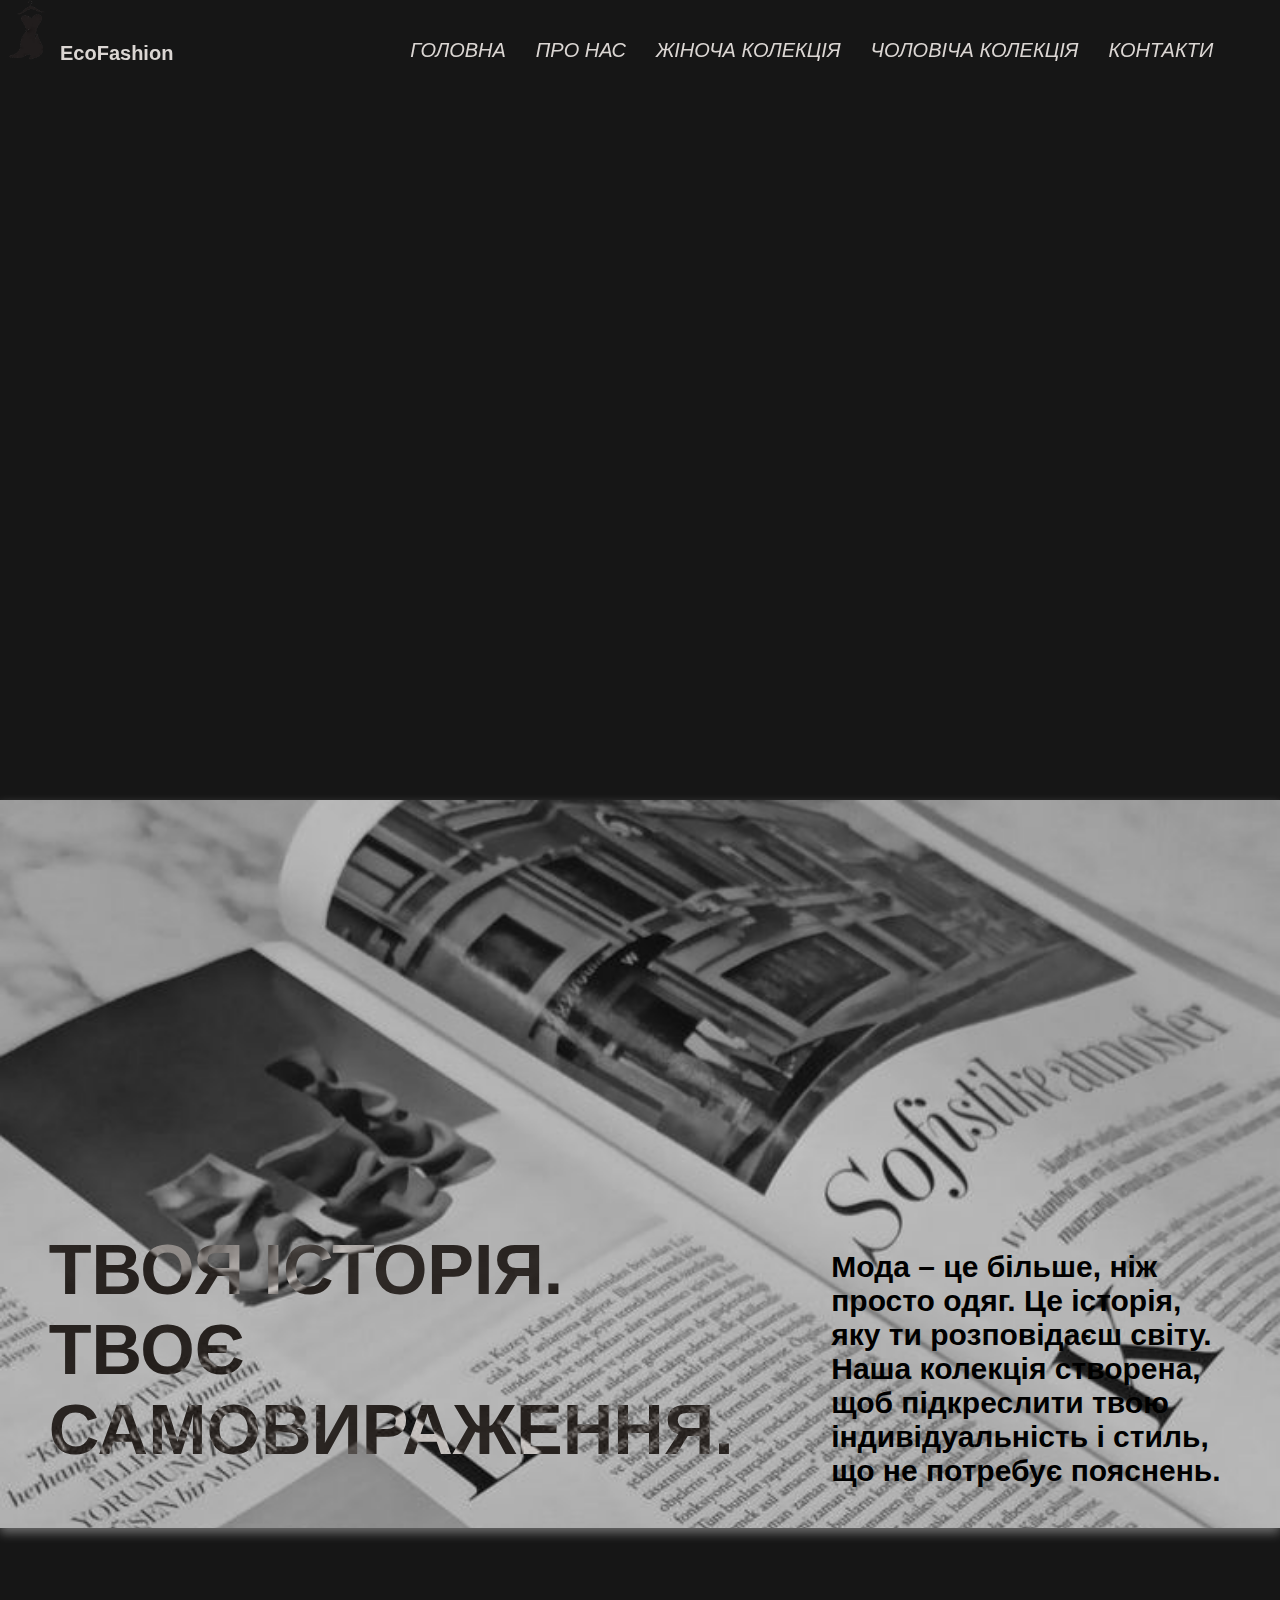
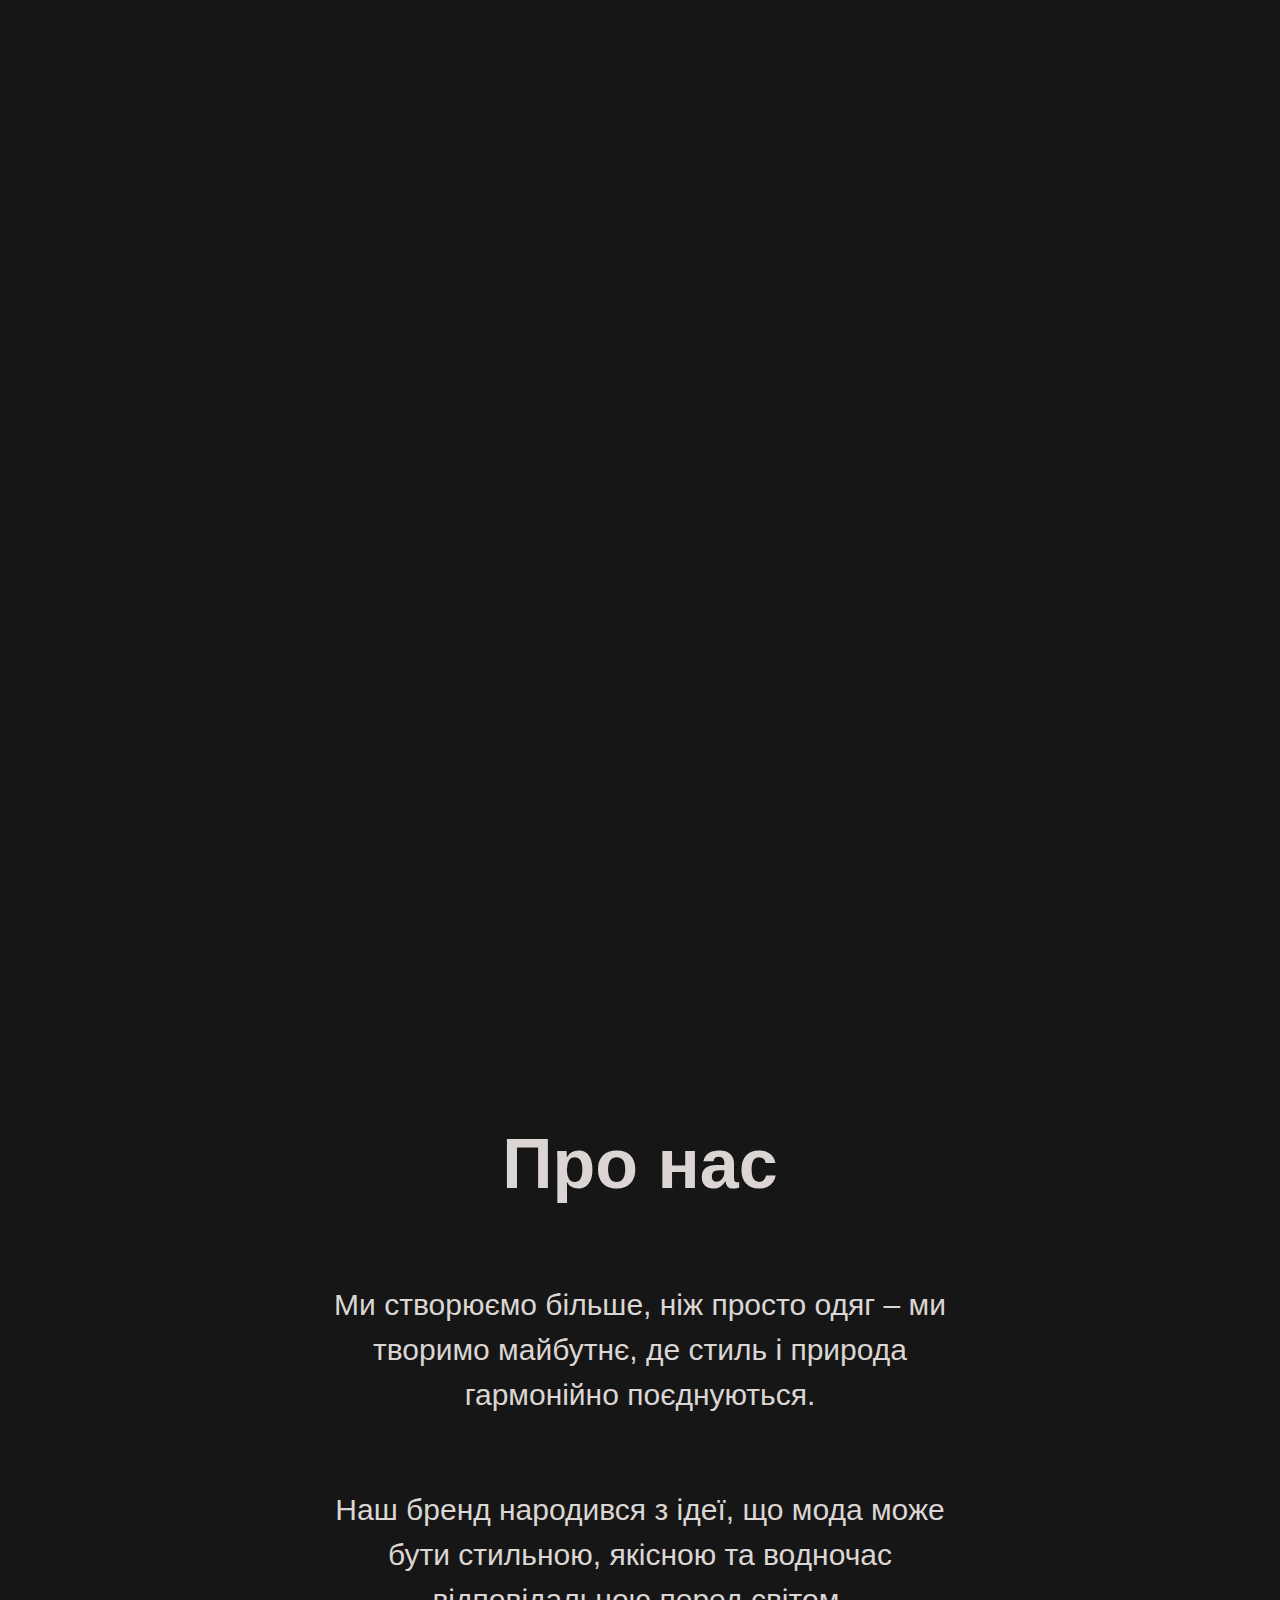
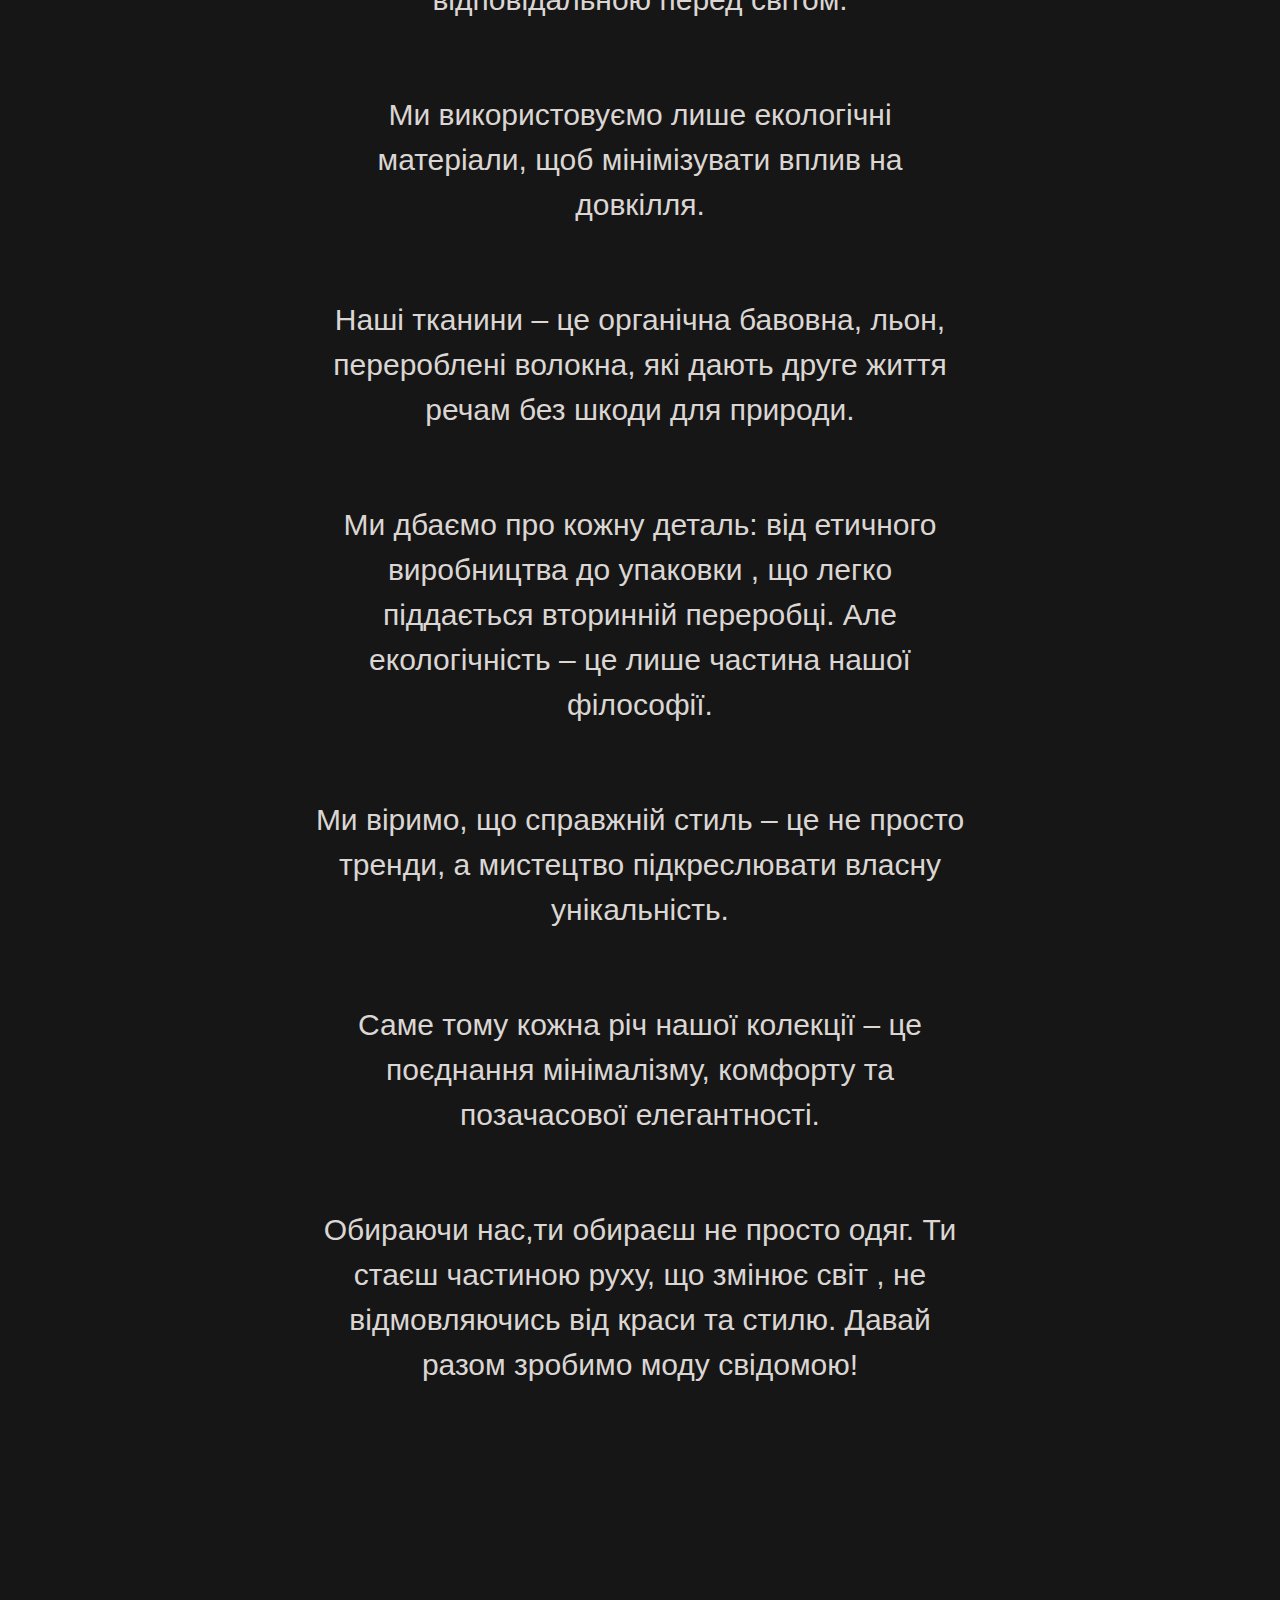
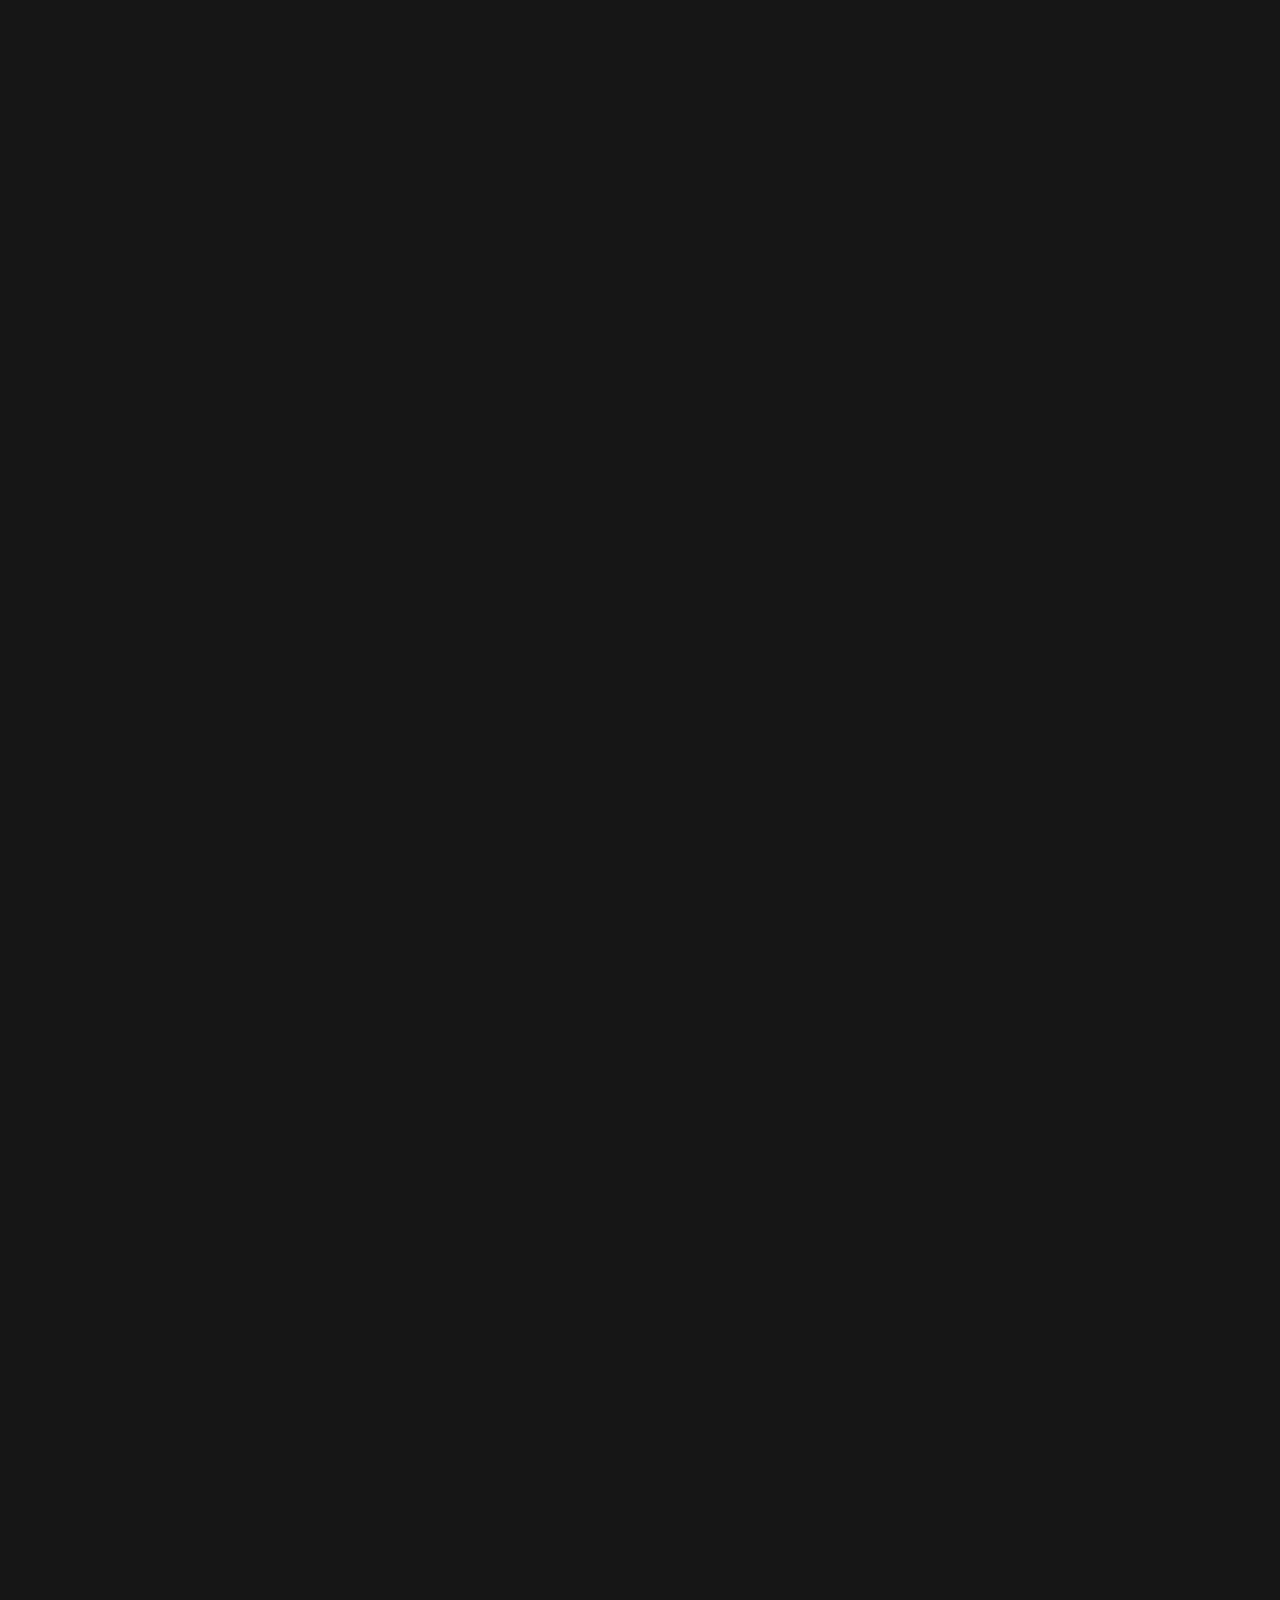
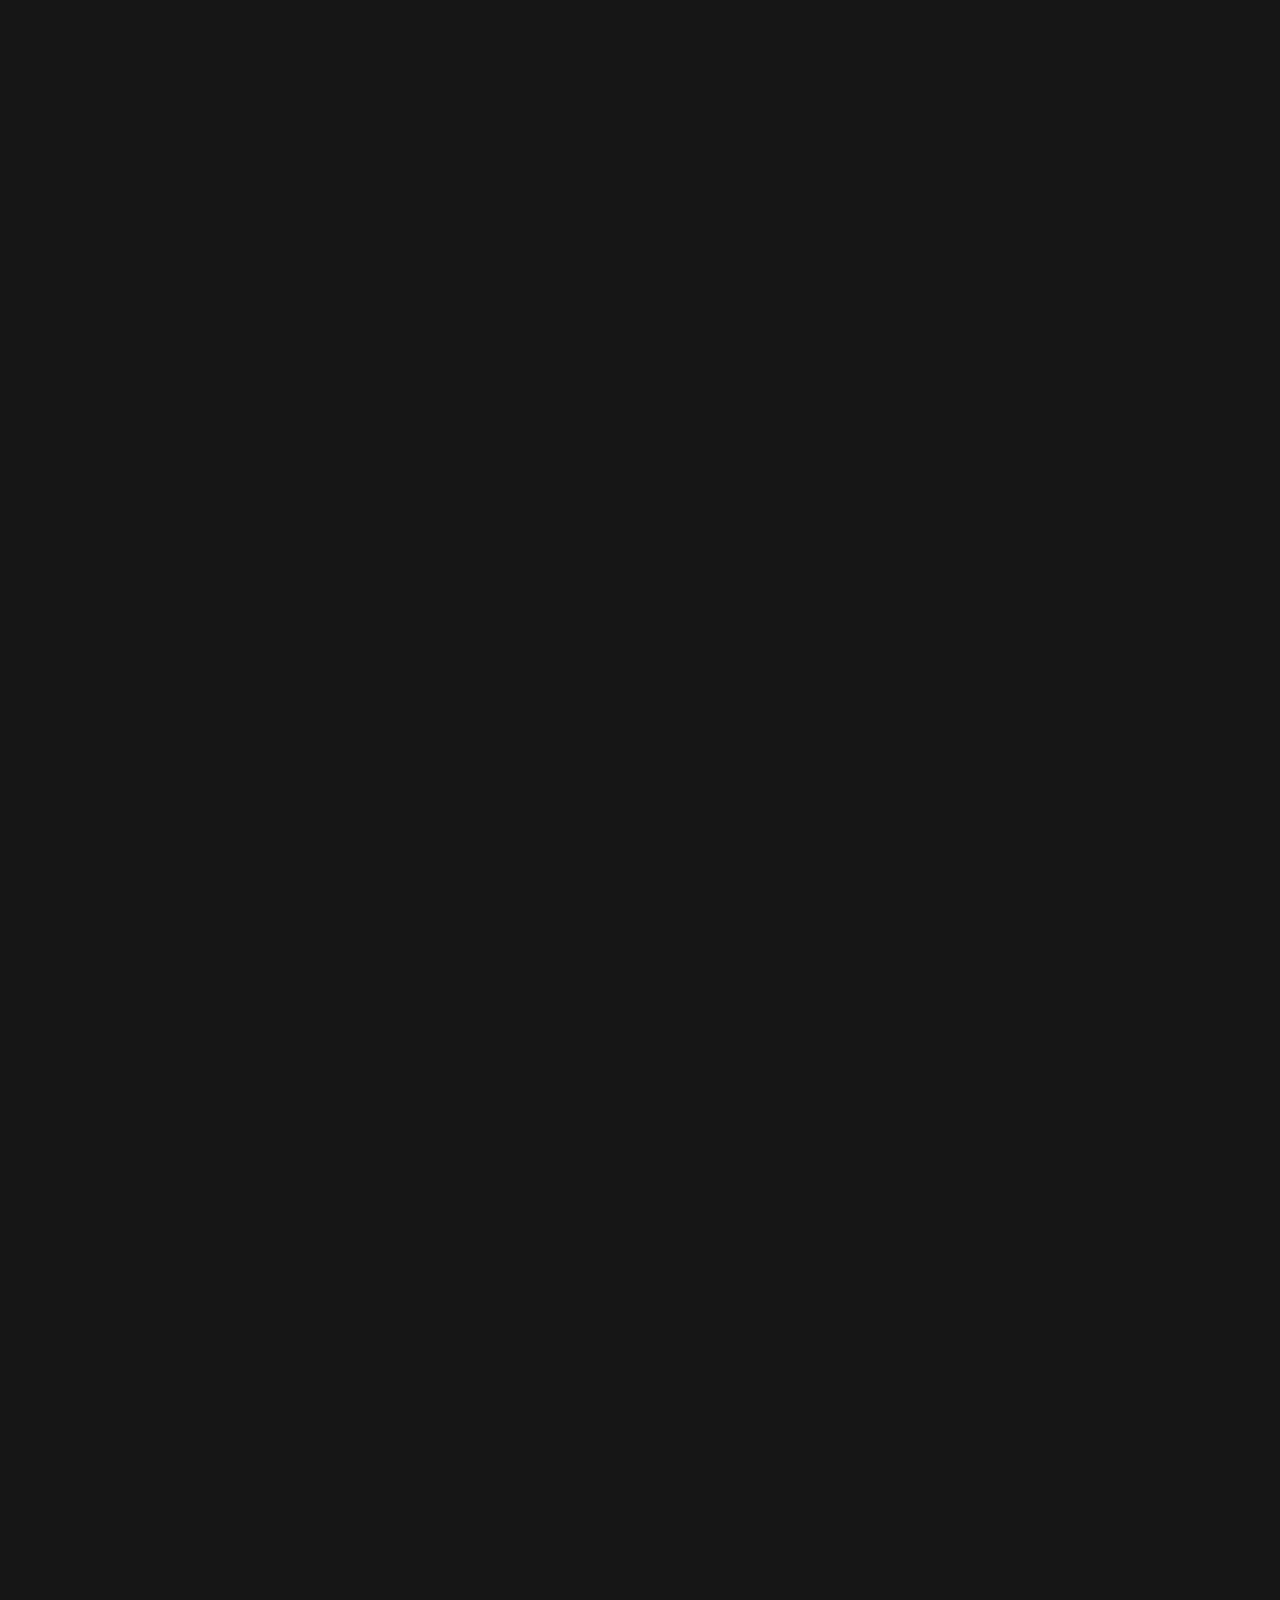
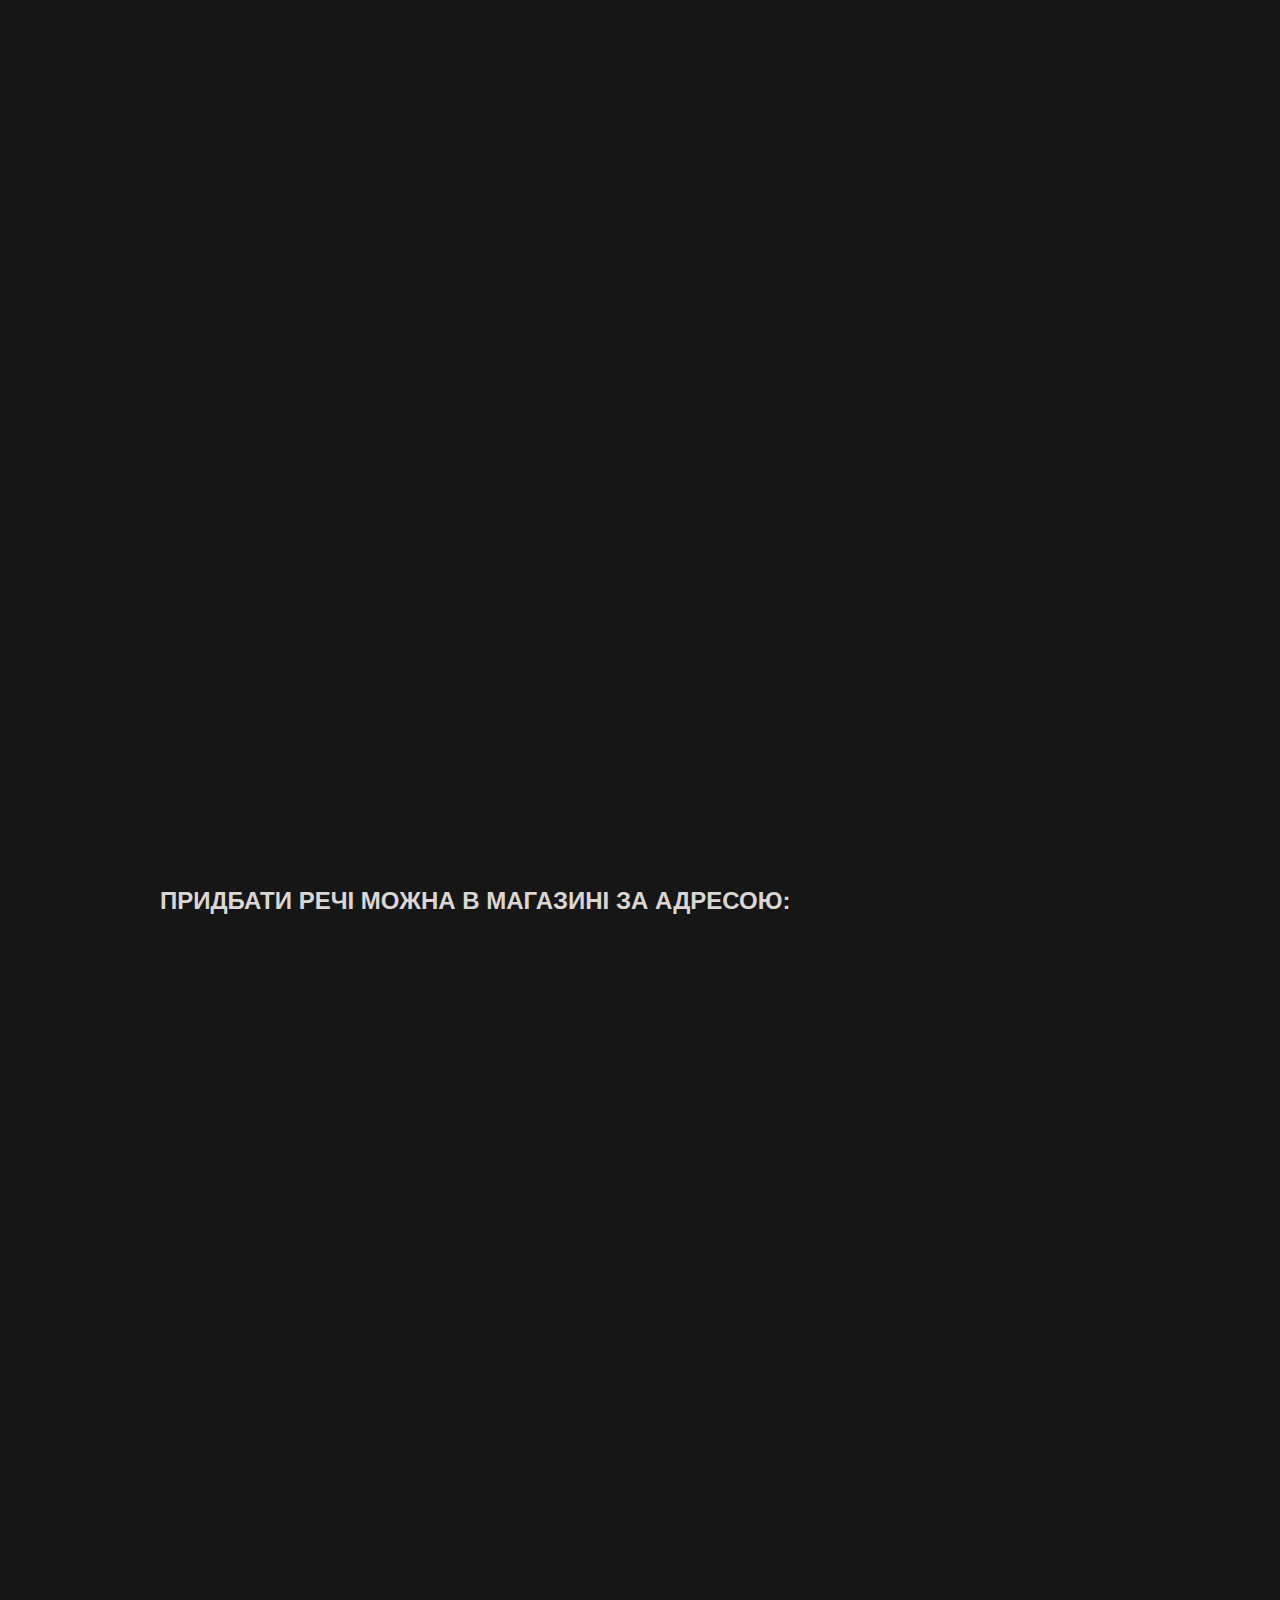
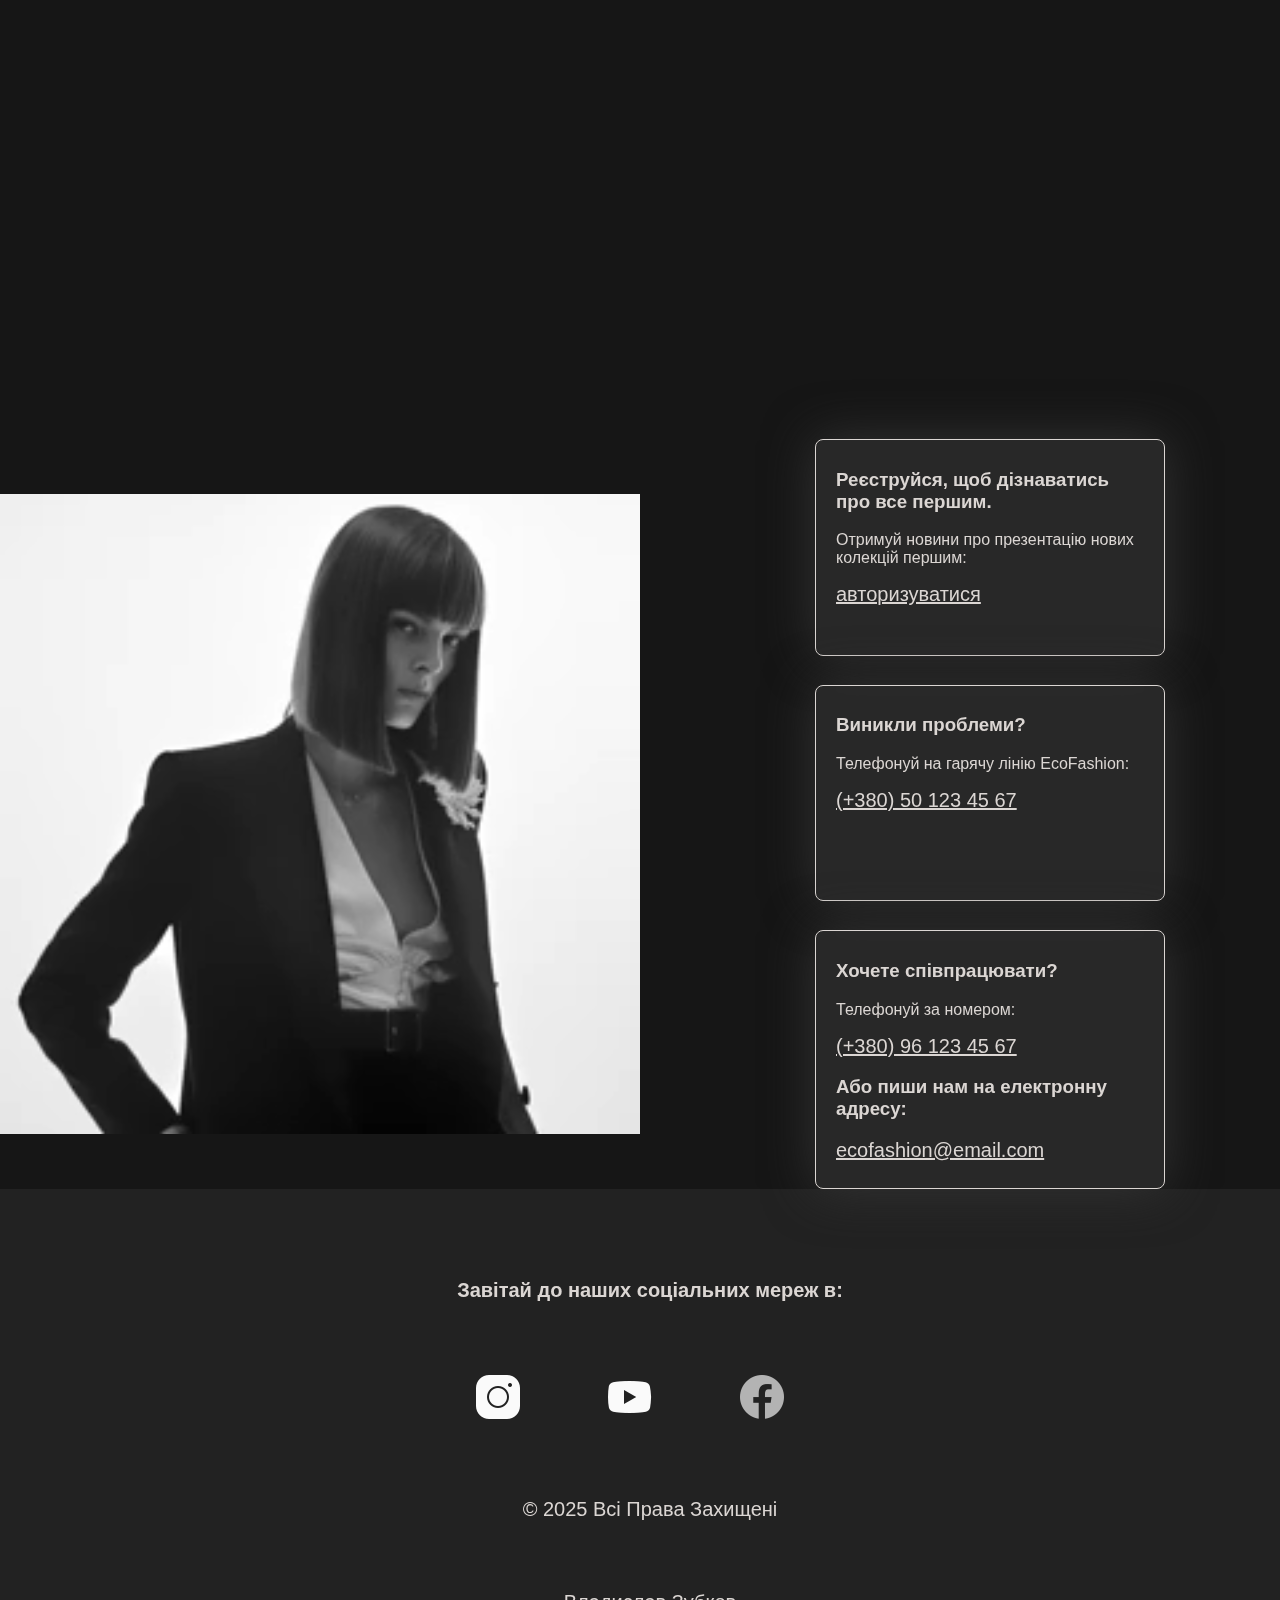
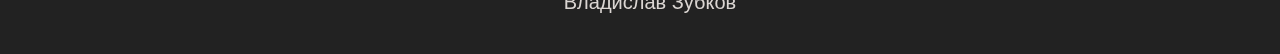
==== commit 61073b69: "Update index.html" ====
--- a/index.html
+++ b/index.html
@@ -16,8 +16,8 @@
     <nav>
         <a href="./index.html" class="logo"><img src="./images/icon.png" alt="" /><strong>EcoFashion</strong></a>
         <div id="menu">
-            <input type="checkbox" id="menu_togle">
-            <label for="menu_togle" class="menu_btn"><span></span></label>
+            <input type="checkbox" id="menu_toggle">
+            <label for="menu_toggle" class="menu_btn"><span></span></label>
             <ul class="menu">
                 <li>
                     <a href="./index.html"><em>ГОЛОВНА</em></a>
--- a/style.css
+++ b/style.css
@@ -363,11 +363,13 @@
     text-align: center;
     transform: translate(-6px);
 }
+
 .actions {
     position: relative;
     top: -50px;
     text-align: center;
 }
+
 .add-to-cart {
     color: #fff;
     letter-spacing: 1px;
@@ -379,10 +381,12 @@
     transition: 0.5s;
     box-shadow: 0 5px 40px rgba(255, 255, 255, 0.152);
 }
+
 .add-to-cart:hover {
     background: rgba(255, 255, 255, 0.082);
     padding: 6px 55px;
 }
+
 /* *************************************** */
 
 .box-7 {
@@ -702,6 +706,82 @@
     .video {
         width: 100%;
 
+    }
+}
+
+@media screen and (max-width: 768px) {
+    ul.menu {
+        visibility: hidden;
+        position: absolute;
+        color: #000;
+        top: 0;
+        left: 9999px;
+        width: 160px;
+        margin: 0;
+        padding: 20px 0;
+        background-color: #fff;
+        box-shadow: 1px 0px 6px rgba(0, 0, 0, 0.2);
+        display: none;
+    }
+
+    .menu_btn {
+        position: absolute;
+        top: 40px;
+        right: 0;
+        width: 32px;
+        height: 32px;
+        z-index: 2;
+    }
+
+    .menu_btn>span,
+    .menu_btn>span::before,
+    .menu_btn>span::after {
+        display: block;
+        position: absolute;
+        width: 100%;
+        height: 2px;
+        background-color: #ffffff;
+    }
+    .menu_btn>span::before {
+        content: "";
+        top: -10px;
+    }
+
+    .menu_btn>span::after {
+        content: "";
+        top: 10px;
+    }
+
+    #menu_toggle:checked~ul.menu {
+        display: block;
+        visibility: visible;
+        left: calc(100% - 130px);
+        margin-top: 64px;
+        padding: 32px;
+    }
+
+    #menu_toggle:checked~.menu_btn>span {
+        transform: rotate(45deg);
+    }
+
+    #menu_toggle:checked~.menu_btn>span::before {
+        top: 0;
+        transform: rotate(0);
+    }
+
+    #menu_toggle:checked~.menu_btn>span::after {
+        top: 0;
+        transform: rotate(90deg);
+    }
+
+    .menu_btn>span,
+    .menu_btn>span::before,
+    .menu_btn>span::after {
+        transition: all 0.25s;
+    }
+
+    .menu {
+        transition: all 0.25s;
     }
 }
 
